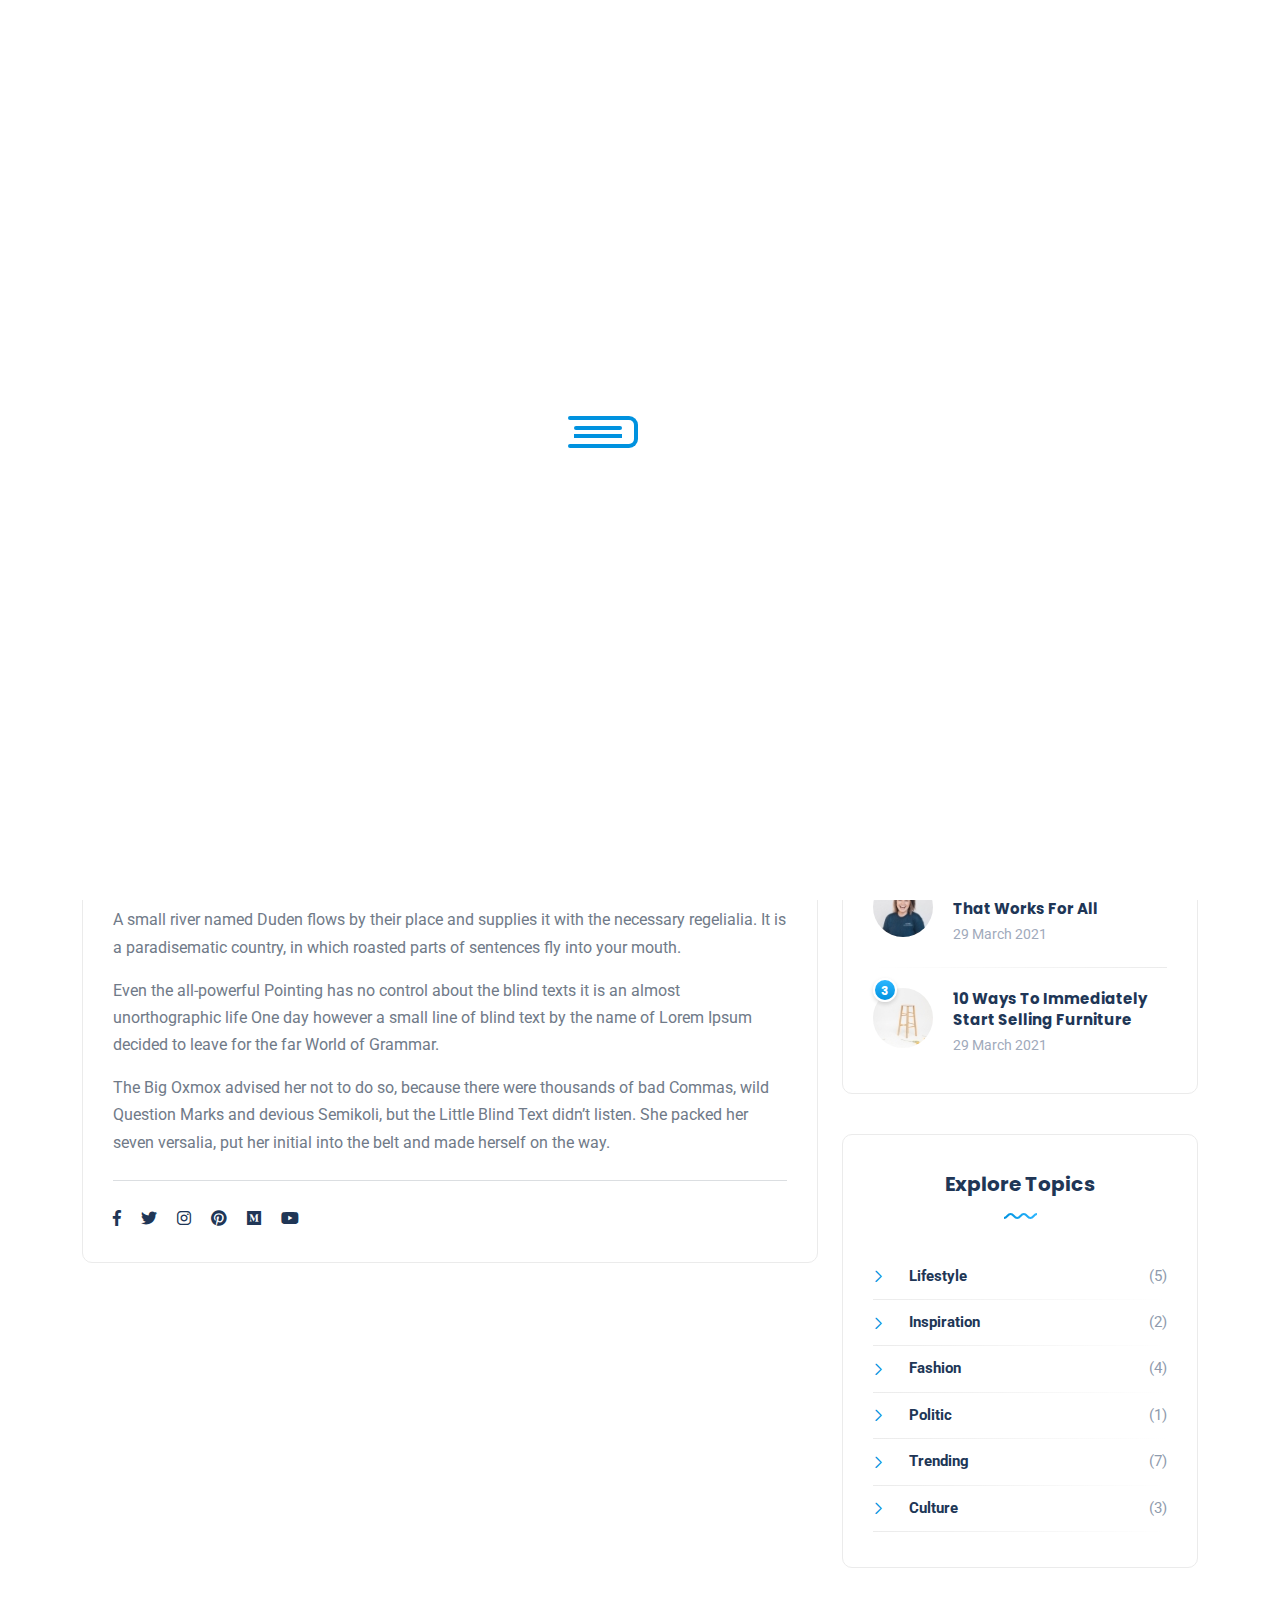
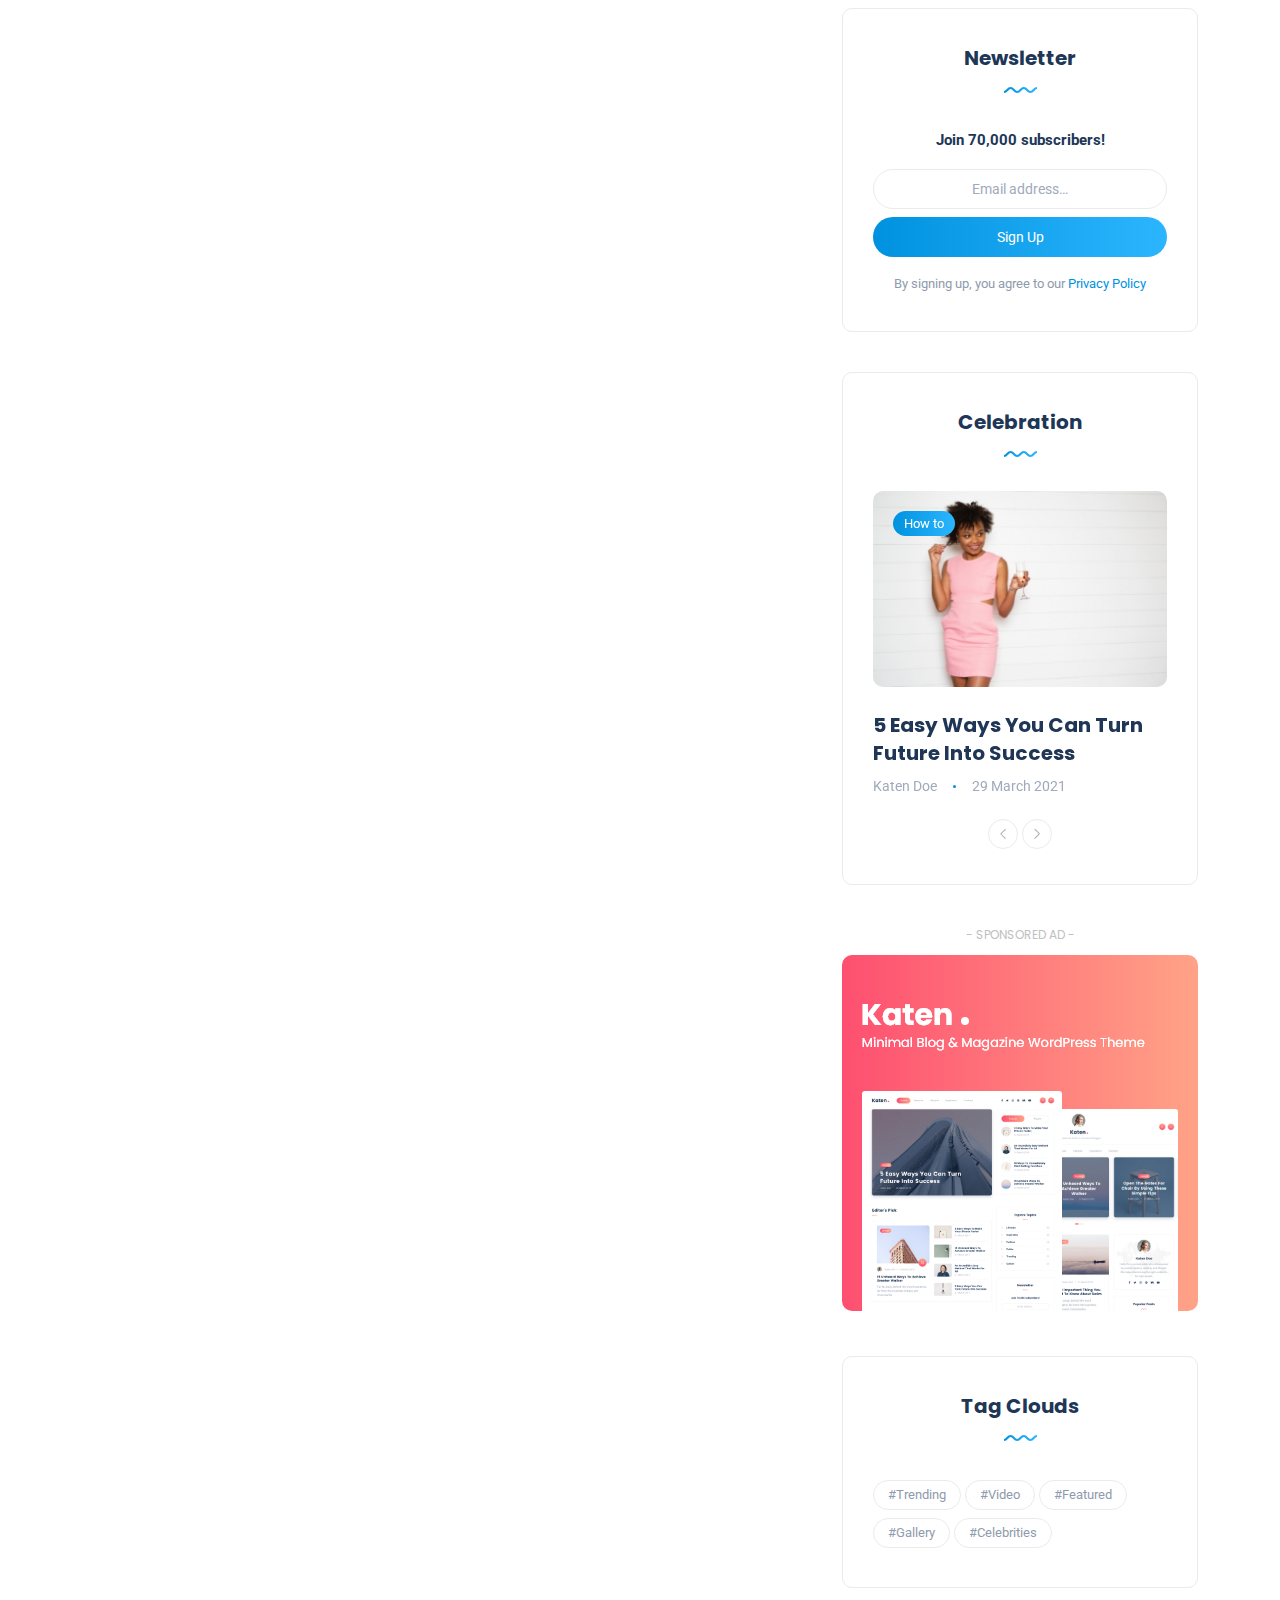
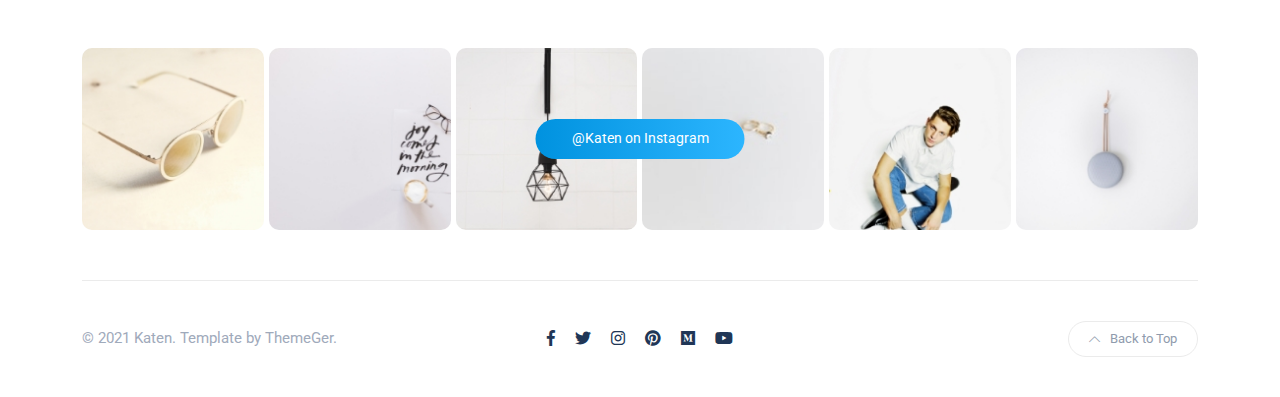
==== docs/about.html @ 2ec3def9 "update docs for github pages" ====
<!DOCTYPE html>
<html lang="en-US">

<head>
	<meta http-equiv="Content-Type" content="text/html; charset=UTF-8">
	<title>Katen - Minimal Blog & Magazine HTML Theme</title>
	<meta name="description" content="Katen - Minimal Blog & Magazine HTML Theme">
	<meta name="viewport" content="width=device-width, initial-scale=1, maximum-scale=1">
	<link rel="shortcut icon" type="image/x-icon" href="images/favicon.png">

	<!-- STYLES -->
	<link rel="stylesheet" href="css/bootstrap.min.css" type="text/css" media="all">
	<link rel="stylesheet" href="css/all.min.css" type="text/css" media="all">
	<link rel="stylesheet" href="css/slick.css" type="text/css" media="all">
	<link rel="stylesheet" href="css/simple-line-icons.css" type="text/css" media="all">
	<link rel="stylesheet" href="css/style.css" type="text/css" media="all">

	<!--[if lt IE 9]>
      <script src="https://oss.maxcdn.com/html5shiv/3.7.2/html5shiv.min.js"></script>
      <script src="https://oss.maxcdn.com/respond/1.4.2/respond.min.js"></script>
    <![endif]-->

</head>

<body>

	<!-- preloader -->
	<div id="preloader">
		<div class="book">
			<div class="inner">
				<div class="left"></div>
				<div class="middle"></div>
				<div class="right"></div>
			</div>
			<ul>
				<li></li>
				<li></li>
				<li></li>
				<li></li>
				<li></li>
				<li></li>
				<li></li>
				<li></li>
				<li></li>
				<li></li>
				<li></li>
				<li></li>
				<li></li>
				<li></li>
				<li></li>
				<li></li>
				<li></li>
				<li></li>
			</ul>
		</div>
	</div>

	<!-- site wrapper -->
	<div class="site-wrapper">

		<div class="main-overlay"></div>

		<!-- header -->
		<header class="header-default">
			<nav class="navbar navbar-expand-lg">
				<div class="container-xl">
					<!-- site logo -->
					<a class="navbar-brand" href="index.html"><img src="images/logo.svg" alt="logo" /></a>

					<div class="collapse navbar-collapse">
						<!-- menus -->
						<ul class="navbar-nav mr-auto">
							<li class="nav-item dropdown active">
								<a class="nav-link dropdown-toggle" href="index.html">Home</a>
								<ul class="dropdown-menu">
									<li><a class="dropdown-item" href="index.html">Magazine</a></li>
									<li><a class="dropdown-item" href="personal.html">Personal</a></li>
									<li><a class="dropdown-item" href="personal-alt.html">Personal Alt</a></li>
									<li><a class="dropdown-item" href="minimal.html">Minimal</a></li>
									<li><a class="dropdown-item" href="classic.html">Classic</a></li>
								</ul>
							</li>
							<li class="nav-item">
								<a class="nav-link" href="category.html">Lifestyle</a>
							</li>
							<li class="nav-item">
								<a class="nav-link" href="category.html">Inspiration</a>
							</li>
							<li class="nav-item dropdown">
								<a class="nav-link dropdown-toggle" href="#">Pages</a>
								<ul class="dropdown-menu">
									<li><a class="dropdown-item" href="category.html">Category</a></li>
									<li><a class="dropdown-item" href="blog-single.html">Blog Single</a></li>
									<li><a class="dropdown-item" href="blog-single-alt.html">Blog Single Alt</a></li>
									<li><a class="dropdown-item" href="about.html">About</a></li>
									<li><a class="dropdown-item" href="contact.html">Contact</a></li>
								</ul>
							</li>
							<li class="nav-item">
								<a class="nav-link" href="contact.html">Contact</a>
							</li>
						</ul>
					</div>

					<!-- header right section -->
					<div class="header-right">
						<!-- social icons -->
						<ul class="social-icons list-unstyled list-inline mb-0">
							<li class="list-inline-item"><a href="#"><i class="fab fa-facebook-f"></i></a></li>
							<li class="list-inline-item"><a href="#"><i class="fab fa-twitter"></i></a></li>
							<li class="list-inline-item"><a href="#"><i class="fab fa-instagram"></i></a></li>
							<li class="list-inline-item"><a href="#"><i class="fab fa-pinterest"></i></a></li>
							<li class="list-inline-item"><a href="#"><i class="fab fa-medium"></i></a></li>
							<li class="list-inline-item"><a href="#"><i class="fab fa-youtube"></i></a></li>
						</ul>
						<!-- header buttons -->
						<div class="header-buttons">
							<button class="search icon-button">
								<i class="icon-magnifier"></i>
							</button>
							<button class="burger-menu icon-button">
								<span class="burger-icon"></span>
							</button>
						</div>
					</div>
				</div>
			</nav>
		</header>

		<!-- page header -->
		<section class="page-header">
			<div class="container-xl">
				<div class="text-center">
					<h1 class="mt-0 mb-2">About</h1>
					<nav aria-label="breadcrumb">
						<ol class="breadcrumb justify-content-center mb-0">
							<li class="breadcrumb-item"><a href="#">Home</a></li>
							<li class="breadcrumb-item active" aria-current="page">About</li>
						</ol>
					</nav>
				</div>
			</div>
		</section>

		<!-- section main content -->
		<section class="main-content">
			<div class="container-xl">

				<div class="row gy-4">

					<div class="col-lg-8">

						<div class="page-content bordered rounded padding-30">

							<img src="images/other/about.jpg" alt="Katen Doe" class="rounded mb-4" />

							<p>Hello, I’m a content writer who is fascinated by content fashion, celebrity and lifestyle. She helps
								clients bring the right content to the right people.</p>

							<p>A small river named Duden flows by their place and supplies it with the necessary regelialia. It is a
								paradisematic country, in which roasted parts of sentences fly into your mouth.</p>

							<p>Even the all-powerful Pointing has no control about the blind texts it is an almost unorthographic life
								One day however a small line of blind text by the name of Lorem Ipsum decided to leave for the far World
								of Grammar.</p>

							<p>The Big Oxmox advised her not to do so, because there were thousands of bad Commas, wild Question Marks
								and devious Semikoli, but the Little Blind Text didn’t listen. She packed her seven versalia, put her
								initial into the belt and made herself on the way.</p>

							<hr class="my-4" />
							<ul class="social-icons list-unstyled list-inline mb-0">
								<li class="list-inline-item"><a href="#"><i class="fab fa-facebook-f"></i></a></li>
								<li class="list-inline-item"><a href="#"><i class="fab fa-twitter"></i></a></li>
								<li class="list-inline-item"><a href="#"><i class="fab fa-instagram"></i></a></li>
								<li class="list-inline-item"><a href="#"><i class="fab fa-pinterest"></i></a></li>
								<li class="list-inline-item"><a href="#"><i class="fab fa-medium"></i></a></li>
								<li class="list-inline-item"><a href="#"><i class="fab fa-youtube"></i></a></li>
							</ul>

						</div>

					</div>
					<div class="col-lg-4">

						<!-- sidebar -->
						<div class="sidebar">
							<!-- widget about -->
							<div class="widget rounded">
								<div class="widget-about data-bg-image text-center" data-bg-image="images/map-bg.png">
									<img src="images/logo.svg" alt="logo" class="mb-4" />
									<p class="mb-4">Hello, We’re content writer who is fascinated by content fashion, celebrity and
										lifestyle. We helps clients bring the right content to the right people.</p>
									<ul class="social-icons list-unstyled list-inline mb-0">
										<li class="list-inline-item"><a href="#"><i class="fab fa-facebook-f"></i></a></li>
										<li class="list-inline-item"><a href="#"><i class="fab fa-twitter"></i></a></li>
										<li class="list-inline-item"><a href="#"><i class="fab fa-instagram"></i></a></li>
										<li class="list-inline-item"><a href="#"><i class="fab fa-pinterest"></i></a></li>
										<li class="list-inline-item"><a href="#"><i class="fab fa-medium"></i></a></li>
										<li class="list-inline-item"><a href="#"><i class="fab fa-youtube"></i></a></li>
									</ul>
								</div>
							</div>

							<!-- widget popular posts -->
							<div class="widget rounded">
								<div class="widget-header text-center">
									<h3 class="widget-title">Popular Posts</h3>
									<img src="images/wave.svg" class="wave" alt="wave" />
								</div>
								<div class="widget-content">
									<!-- post -->
									<div class="post post-list-sm circle">
										<div class="thumb circle">
											<span class="number">1</span>
											<a href="blog-single.html">
												<div class="inner">
													<img src="images/posts/tabs-1.jpg" alt="post-title" />
												</div>
											</a>
										</div>
										<div class="details clearfix">
											<h6 class="post-title my-0"><a href="blog-single.html">3 Easy Ways To Make Your iPhone Faster</a>
											</h6>
											<ul class="meta list-inline mt-1 mb-0">
												<li class="list-inline-item">29 March 2021</li>
											</ul>
										</div>
									</div>
									<!-- post -->
									<div class="post post-list-sm circle">
										<div class="thumb circle">
											<span class="number">2</span>
											<a href="blog-single.html">
												<div class="inner">
													<img src="images/posts/tabs-2.jpg" alt="post-title" />
												</div>
											</a>
										</div>
										<div class="details clearfix">
											<h6 class="post-title my-0"><a href="blog-single.html">An Incredibly Easy Method That Works For
													All</a></h6>
											<ul class="meta list-inline mt-1 mb-0">
												<li class="list-inline-item">29 March 2021</li>
											</ul>
										</div>
									</div>
									<!-- post -->
									<div class="post post-list-sm circle">
										<div class="thumb circle">
											<span class="number">3</span>
											<a href="blog-single.html">
												<div class="inner">
													<img src="images/posts/tabs-3.jpg" alt="post-title" />
												</div>
											</a>
										</div>
										<div class="details clearfix">
											<h6 class="post-title my-0"><a href="blog-single.html">10 Ways To Immediately Start Selling
													Furniture</a></h6>
											<ul class="meta list-inline mt-1 mb-0">
												<li class="list-inline-item">29 March 2021</li>
											</ul>
										</div>
									</div>
								</div>
							</div>

							<!-- widget categories -->
							<div class="widget rounded">
								<div class="widget-header text-center">
									<h3 class="widget-title">Explore Topics</h3>
									<img src="images/wave.svg" class="wave" alt="wave" />
								</div>
								<div class="widget-content">
									<ul class="list">
										<li><a href="#">Lifestyle</a><span>(5)</span></li>
										<li><a href="#">Inspiration</a><span>(2)</span></li>
										<li><a href="#">Fashion</a><span>(4)</span></li>
										<li><a href="#">Politic</a><span>(1)</span></li>
										<li><a href="#">Trending</a><span>(7)</span></li>
										<li><a href="#">Culture</a><span>(3)</span></li>
									</ul>
								</div>

							</div>

							<!-- widget newsletter -->
							<div class="widget rounded">
								<div class="widget-header text-center">
									<h3 class="widget-title">Newsletter</h3>
									<img src="images/wave.svg" class="wave" alt="wave" />
								</div>
								<div class="widget-content">
									<span class="newsletter-headline text-center mb-3">Join 70,000 subscribers!</span>
									<form>
										<div class="mb-2">
											<input class="form-control w-100 text-center" placeholder="Email address…" type="email">
										</div>
										<button class="btn btn-default btn-full" type="submit">Sign Up</button>
									</form>
									<span class="newsletter-privacy text-center mt-3">By signing up, you agree to our <a href="#">Privacy
											Policy</a></span>
								</div>
							</div>

							<!-- widget post carousel -->
							<div class="widget rounded">
								<div class="widget-header text-center">
									<h3 class="widget-title">Celebration</h3>
									<img src="images/wave.svg" class="wave" alt="wave" />
								</div>
								<div class="widget-content">
									<div class="post-carousel-widget">
										<!-- post -->
										<div class="post post-carousel">
											<div class="thumb rounded">
												<a href="category.html" class="category-badge position-absolute">How to</a>
												<a href="blog-single.html">
													<div class="inner">
														<img src="images/widgets/widget-carousel-1.jpg" alt="post-title" />
													</div>
												</a>
											</div>
											<h5 class="post-title mb-0 mt-4"><a href="blog-single.html">5 Easy Ways You Can Turn Future Into
													Success</a></h5>
											<ul class="meta list-inline mt-2 mb-0">
												<li class="list-inline-item"><a href="#">Katen Doe</a></li>
												<li class="list-inline-item">29 March 2021</li>
											</ul>
										</div>
										<!-- post -->
										<div class="post post-carousel">
											<div class="thumb rounded">
												<a href="category.html" class="category-badge position-absolute">Trending</a>
												<a href="blog-single.html">
													<div class="inner">
														<img src="images/widgets/widget-carousel-2.jpg" alt="post-title" />
													</div>
												</a>
											</div>
											<h5 class="post-title mb-0 mt-4"><a href="blog-single.html">Master The Art Of Nature With These 7
													Tips</a></h5>
											<ul class="meta list-inline mt-2 mb-0">
												<li class="list-inline-item"><a href="#">Katen Doe</a></li>
												<li class="list-inline-item">29 March 2021</li>
											</ul>
										</div>
										<!-- post -->
										<div class="post post-carousel">
											<div class="thumb rounded">
												<a href="category.html" class="category-badge position-absolute">How to</a>
												<a href="blog-single.html">
													<div class="inner">
														<img src="images/widgets/widget-carousel-1.jpg" alt="post-title" />
													</div>
												</a>
											</div>
											<h5 class="post-title mb-0 mt-4"><a href="blog-single.html">5 Easy Ways You Can Turn Future Into
													Success</a></h5>
											<ul class="meta list-inline mt-2 mb-0">
												<li class="list-inline-item"><a href="#">Katen Doe</a></li>
												<li class="list-inline-item">29 March 2021</li>
											</ul>
										</div>
									</div>
									<!-- carousel arrows -->
									<div class="slick-arrows-bot">
										<button type="button" data-role="none" class="carousel-botNav-prev slick-custom-buttons"
											aria-label="Previous"><i class="icon-arrow-left"></i></button>
										<button type="button" data-role="none" class="carousel-botNav-next slick-custom-buttons"
											aria-label="Next"><i class="icon-arrow-right"></i></button>
									</div>
								</div>
							</div>

							<!-- widget advertisement -->
							<div class="widget no-container rounded text-md-center">
								<span class="ads-title">- Sponsored Ad -</span>
								<a href="#" class="widget-ads">
									<img src="images/ads/ad-360.png" alt="Advertisement" />
								</a>
							</div>

							<!-- widget tags -->
							<div class="widget rounded">
								<div class="widget-header text-center">
									<h3 class="widget-title">Tag Clouds</h3>
									<img src="images/wave.svg" class="wave" alt="wave" />
								</div>
								<div class="widget-content">
									<a href="#" class="tag">#Trending</a>
									<a href="#" class="tag">#Video</a>
									<a href="#" class="tag">#Featured</a>
									<a href="#" class="tag">#Gallery</a>
									<a href="#" class="tag">#Celebrities</a>
								</div>
							</div>

						</div>

					</div>

				</div>

			</div>
		</section>

		<!-- instagram feed -->
		<div class="instagram">
			<div class="container-xl">
				<!-- button -->
				<a href="#" class="btn btn-default btn-instagram">@Katen on Instagram</a>
				<!-- images -->
				<div class="instagram-feed d-flex flex-wrap">
					<div class="insta-item col-sm-2 col-6 col-md-2">
						<a href="#">
							<img src="images/insta/insta-1.jpg" alt="insta-title" />
						</a>
					</div>
					<div class="insta-item col-sm-2 col-6 col-md-2">
						<a href="#">
							<img src="images/insta/insta-2.jpg" alt="insta-title" />
						</a>
					</div>
					<div class="insta-item col-sm-2 col-6 col-md-2">
						<a href="#">
							<img src="images/insta/insta-3.jpg" alt="insta-title" />
						</a>
					</div>
					<div class="insta-item col-sm-2 col-6 col-md-2">
						<a href="#">
							<img src="images/insta/insta-4.jpg" alt="insta-title" />
						</a>
					</div>
					<div class="insta-item col-sm-2 col-6 col-md-2">
						<a href="#">
							<img src="images/insta/insta-5.jpg" alt="insta-title" />
						</a>
					</div>
					<div class="insta-item col-sm-2 col-6 col-md-2">
						<a href="#">
							<img src="images/insta/insta-6.jpg" alt="insta-title" />
						</a>
					</div>
				</div>
			</div>
		</div>

		<!-- footer -->
		<footer>
			<div class="container-xl">
				<div class="footer-inner">
					<div class="row d-flex align-items-center gy-4">
						<!-- copyright text -->
						<div class="col-md-4">
							<span class="copyright">© 2021 Katen. Template by ThemeGer.</span>
						</div>

						<!-- social icons -->
						<div class="col-md-4 text-center">
							<ul class="social-icons list-unstyled list-inline mb-0">
								<li class="list-inline-item"><a href="#"><i class="fab fa-facebook-f"></i></a></li>
								<li class="list-inline-item"><a href="#"><i class="fab fa-twitter"></i></a></li>
								<li class="list-inline-item"><a href="#"><i class="fab fa-instagram"></i></a></li>
								<li class="list-inline-item"><a href="#"><i class="fab fa-pinterest"></i></a></li>
								<li class="list-inline-item"><a href="#"><i class="fab fa-medium"></i></a></li>
								<li class="list-inline-item"><a href="#"><i class="fab fa-youtube"></i></a></li>
							</ul>
						</div>

						<!-- go to top button -->
						<div class="col-md-4">
							<a href="#" id="return-to-top" class="float-md-end"><i class="icon-arrow-up"></i>Back to Top</a>
						</div>
					</div>
				</div>
			</div>
		</footer>

	</div><!-- end site wrapper -->

	<!-- search popup area -->
	<div class="search-popup">
		<!-- close button -->
		<button type="button" class="btn-close" aria-label="Close"></button>
		<!-- content -->
		<div class="search-content">
			<div class="text-center">
				<h3 class="mb-4 mt-0">Press ESC to close</h3>
			</div>
			<!-- form -->
			<form class="d-flex search-form">
				<input class="form-control me-2" type="search" placeholder="Search and press enter ..." aria-label="Search">
				<button class="btn btn-default btn-lg" type="submit"><i class="icon-magnifier"></i></button>
			</form>
		</div>
	</div>

	<!-- canvas menu -->
	<div class="canvas-menu d-flex align-items-end flex-column">
		<!-- close button -->
		<button type="button" class="btn-close" aria-label="Close"></button>

		<!-- logo -->
		<div class="logo">
			<img src="images/logo.svg" alt="Katen" />
		</div>

		<!-- menu -->
		<nav>
			<ul class="vertical-menu">
				<li class="active">
					<a href="index.html">Home</a>
					<ul class="submenu">
						<li><a href="index.html">Magazine</a></li>
						<li><a href="personal.html">Personal</a></li>
						<li><a href="personal-alt.html">Personal Alt</a></li>
						<li><a href="minimal.html">Minimal</a></li>
						<li><a href="classic.html">Classic</a></li>
					</ul>
				</li>
				<li><a href="category.html">Lifestyle</a></li>
				<li><a href="category.html">Inspiration</a></li>
				<li>
					<a href="#">Pages</a>
					<ul class="submenu">
						<li><a href="category.html">Category</a></li>
						<li><a href="blog-single.html">Blog Single</a></li>
						<li><a href="blog-single-alt.html">Blog Single Alt</a></li>
						<li><a href="about.html">About</a></li>
						<li><a href="contact.html">Contact</a></li>
					</ul>
				</li>
				<li><a href="contact.html">Contact</a></li>
			</ul>
		</nav>

		<!-- social icons -->
		<ul class="social-icons list-unstyled list-inline mb-0 mt-auto w-100">
			<li class="list-inline-item"><a href="#"><i class="fab fa-facebook-f"></i></a></li>
			<li class="list-inline-item"><a href="#"><i class="fab fa-twitter"></i></a></li>
			<li class="list-inline-item"><a href="#"><i class="fab fa-instagram"></i></a></li>
			<li class="list-inline-item"><a href="#"><i class="fab fa-pinterest"></i></a></li>
			<li class="list-inline-item"><a href="#"><i class="fab fa-medium"></i></a></li>
			<li class="list-inline-item"><a href="#"><i class="fab fa-youtube"></i></a></li>
		</ul>
	</div>

	<!-- JAVA SCRIPTS -->
	<script src="js/jquery.min.js"></script>
	<script src="js/popper.min.js"></script>
	<script src="js/bootstrap.min.js"></script>
	<script src="js/slick.min.js"></script>
	<script src="js/jquery.sticky-sidebar.min.js"></script>
	<script src="js/custom.js"></script>

</body>

</html>
---- docs/css/simple-line-icons.css ----
@font-face {
  font-family: 'simple-line-icons';
  src: url('../fonts/Simple-Line-Iconsb26c.eot?v=2.4.0');
  src: url('../fonts/Simple-Line-Iconsb26c.eot?v=2.4.0#iefix') format('embedded-opentype'), url('../fonts/Simple-Line-Iconsb26c.woff2?v=2.4.0') format('woff2'), url('../fonts/Simple-Line-Iconsb26c.ttf?v=2.4.0') format('truetype'), url('../fonts/Simple-Line-Iconsb26c.woff?v=2.4.0') format('woff'), url('../fonts/Simple-Line-Iconsb26c.svg?v=2.4.0#simple-line-icons') format('svg');
  font-weight: normal;
  font-style: normal;
}
/*
 Use the following CSS code if you want to have a class per icon.
 Instead of a list of all class selectors, you can use the generic [class*="icon-"] selector, but it's slower:
*/
.icon-user,
.icon-people,
.icon-user-female,
.icon-user-follow,
.icon-user-following,
.icon-user-unfollow,
.icon-login,
.icon-logout,
.icon-emotsmile,
.icon-phone,
.icon-call-end,
.icon-call-in,
.icon-call-out,
.icon-map,
.icon-location-pin,
.icon-direction,
.icon-directions,
.icon-compass,
.icon-layers,
.icon-menu,
.icon-list,
.icon-options-vertical,
.icon-options,
.icon-arrow-down,
.icon-arrow-left,
.icon-arrow-right,
.icon-arrow-up,
.icon-arrow-up-circle,
.icon-arrow-left-circle,
.icon-arrow-right-circle,
.icon-arrow-down-circle,
.icon-check,
.icon-clock,
.icon-plus,
.icon-minus,
.icon-close,
.icon-event,
.icon-exclamation,
.icon-organization,
.icon-trophy,
.icon-screen-smartphone,
.icon-screen-desktop,
.icon-plane,
.icon-notebook,
.icon-mustache,
.icon-mouse,
.icon-magnet,
.icon-energy,
.icon-disc,
.icon-cursor,
.icon-cursor-move,
.icon-crop,
.icon-chemistry,
.icon-speedometer,
.icon-shield,
.icon-screen-tablet,
.icon-magic-wand,
.icon-hourglass,
.icon-graduation,
.icon-ghost,
.icon-game-controller,
.icon-fire,
.icon-eyeglass,
.icon-envelope-open,
.icon-envelope-letter,
.icon-bell,
.icon-badge,
.icon-anchor,
.icon-wallet,
.icon-vector,
.icon-speech,
.icon-puzzle,
.icon-printer,
.icon-present,
.icon-playlist,
.icon-pin,
.icon-picture,
.icon-handbag,
.icon-globe-alt,
.icon-globe,
.icon-folder-alt,
.icon-folder,
.icon-film,
.icon-feed,
.icon-drop,
.icon-drawer,
.icon-docs,
.icon-doc,
.icon-diamond,
.icon-cup,
.icon-calculator,
.icon-bubbles,
.icon-briefcase,
.icon-book-open,
.icon-basket-loaded,
.icon-basket,
.icon-bag,
.icon-action-undo,
.icon-action-redo,
.icon-wrench,
.icon-umbrella,
.icon-trash,
.icon-tag,
.icon-support,
.icon-frame,
.icon-size-fullscreen,
.icon-size-actual,
.icon-shuffle,
.icon-share-alt,
.icon-share,
.icon-rocket,
.icon-question,
.icon-pie-chart,
.icon-pencil,
.icon-note,
.icon-loop,
.icon-home,
.icon-grid,
.icon-graph,
.icon-microphone,
.icon-music-tone-alt,
.icon-music-tone,
.icon-earphones-alt,
.icon-earphones,
.icon-equalizer,
.icon-like,
.icon-dislike,
.icon-control-start,
.icon-control-rewind,
.icon-control-play,
.icon-control-pause,
.icon-control-forward,
.icon-control-end,
.icon-volume-1,
.icon-volume-2,
.icon-volume-off,
.icon-calendar,
.icon-bulb,
.icon-chart,
.icon-ban,
.icon-bubble,
.icon-camrecorder,
.icon-camera,
.icon-cloud-download,
.icon-cloud-upload,
.icon-envelope,
.icon-eye,
.icon-flag,
.icon-heart,
.icon-info,
.icon-key,
.icon-link,
.icon-lock,
.icon-lock-open,
.icon-magnifier,
.icon-magnifier-add,
.icon-magnifier-remove,
.icon-paper-clip,
.icon-paper-plane,
.icon-power,
.icon-refresh,
.icon-reload,
.icon-settings,
.icon-star,
.icon-symbol-female,
.icon-symbol-male,
.icon-target,
.icon-credit-card,
.icon-paypal,
.icon-social-tumblr,
.icon-social-twitter,
.icon-social-facebook,
.icon-social-instagram,
.icon-social-linkedin,
.icon-social-pinterest,
.icon-social-github,
.icon-social-google,
.icon-social-reddit,
.icon-social-skype,
.icon-social-dribbble,
.icon-social-behance,
.icon-social-foursqare,
.icon-social-soundcloud,
.icon-social-spotify,
.icon-social-stumbleupon,
.icon-social-youtube,
.icon-social-dropbox,
.icon-social-vkontakte,
.icon-social-steam {
  font-family: 'simple-line-icons';
  speak: none;
  font-style: normal;
  font-weight: normal;
  font-variant: normal;
  text-transform: none;
  line-height: 1;
  /* Better Font Rendering =========== */
  -webkit-font-smoothing: antialiased;
  -moz-osx-font-smoothing: grayscale;
}
.icon-user:before {
  content: "\e005";
}
.icon-people:before {
  content: "\e001";
}
.icon-user-female:before {
  content: "\e000";
}
.icon-user-follow:before {
  content: "\e002";
}
.icon-user-following:before {
  content: "\e003";
}
.icon-user-unfollow:before {
  content: "\e004";
}
.icon-login:before {
  content: "\e066";
}
.icon-logout:before {
  content: "\e065";
}
.icon-emotsmile:before {
  content: "\e021";
}
.icon-phone:before {
  content: "\e600";
}
.icon-call-end:before {
  content: "\e048";
}
.icon-call-in:before {
  content: "\e047";
}
.icon-call-out:before {
  content: "\e046";
}
.icon-map:before {
  content: "\e033";
}
.icon-location-pin:before {
  content: "\e096";
}
.icon-direction:before {
  content: "\e042";
}
.icon-directions:before {
  content: "\e041";
}
.icon-compass:before {
  content: "\e045";
}
.icon-layers:before {
  content: "\e034";
}
.icon-menu:before {
  content: "\e601";
}
.icon-list:before {
  content: "\e067";
}
.icon-options-vertical:before {
  content: "\e602";
}
.icon-options:before {
  content: "\e603";
}
.icon-arrow-down:before {
  content: "\e604";
}
.icon-arrow-left:before {
  content: "\e605";
}
.icon-arrow-right:before {
  content: "\e606";
}
.icon-arrow-up:before {
  content: "\e607";
}
.icon-arrow-up-circle:before {
  content: "\e078";
}
.icon-arrow-left-circle:before {
  content: "\e07a";
}
.icon-arrow-right-circle:before {
  content: "\e079";
}
.icon-arrow-down-circle:before {
  content: "\e07b";
}
.icon-check:before {
  content: "\e080";
}
.icon-clock:before {
  content: "\e081";
}
.icon-plus:before {
  content: "\e095";
}
.icon-minus:before {
  content: "\e615";
}
.icon-close:before {
  content: "\e082";
}
.icon-event:before {
  content: "\e619";
}
.icon-exclamation:before {
  content: "\e617";
}
.icon-organization:before {
  content: "\e616";
}
.icon-trophy:before {
  content: "\e006";
}
.icon-screen-smartphone:before {
  content: "\e010";
}
.icon-screen-desktop:before {
  content: "\e011";
}
.icon-plane:before {
  content: "\e012";
}
.icon-notebook:before {
  content: "\e013";
}
.icon-mustache:before {
  content: "\e014";
}
.icon-mouse:before {
  content: "\e015";
}
.icon-magnet:before {
  content: "\e016";
}
.icon-energy:before {
  content: "\e020";
}
.icon-disc:before {
  content: "\e022";
}
.icon-cursor:before {
  content: "\e06e";
}
.icon-cursor-move:before {
  content: "\e023";
}
.icon-crop:before {
  content: "\e024";
}
.icon-chemistry:before {
  content: "\e026";
}
.icon-speedometer:before {
  content: "\e007";
}
.icon-shield:before {
  content: "\e00e";
}
.icon-screen-tablet:before {
  content: "\e00f";
}
.icon-magic-wand:before {
  content: "\e017";
}
.icon-hourglass:before {
  content: "\e018";
}
.icon-graduation:before {
  content: "\e019";
}
.icon-ghost:before {
  content: "\e01a";
}
.icon-game-controller:before {
  content: "\e01b";
}
.icon-fire:before {
  content: "\e01c";
}
.icon-eyeglass:before {
  content: "\e01d";
}
.icon-envelope-open:before {
  content: "\e01e";
}
.icon-envelope-letter:before {
  content: "\e01f";
}
.icon-bell:before {
  content: "\e027";
}
.icon-badge:before {
  content: "\e028";
}
.icon-anchor:before {
  content: "\e029";
}
.icon-wallet:before {
  content: "\e02a";
}
.icon-vector:before {
  content: "\e02b";
}
.icon-speech:before {
  content: "\e02c";
}
.icon-puzzle:before {
  content: "\e02d";
}
.icon-printer:before {
  content: "\e02e";
}
.icon-present:before {
  content: "\e02f";
}
.icon-playlist:before {
  content: "\e030";
}
.icon-pin:before {
  content: "\e031";
}
.icon-picture:before {
  content: "\e032";
}
.icon-handbag:before {
  content: "\e035";
}
.icon-globe-alt:before {
  content: "\e036";
}
.icon-globe:before {
  content: "\e037";
}
.icon-folder-alt:before {
  content: "\e039";
}
.icon-folder:before {
  content: "\e089";
}
.icon-film:before {
  content: "\e03a";
}
.icon-feed:before {
  content: "\e03b";
}
.icon-drop:before {
  content: "\e03e";
}
.icon-drawer:before {
  content: "\e03f";
}
.icon-docs:before {
  content: "\e040";
}
.icon-doc:before {
  content: "\e085";
}
.icon-diamond:before {
  content: "\e043";
}
.icon-cup:before {
  content: "\e044";
}
.icon-calculator:before {
  content: "\e049";
}
.icon-bubbles:before {
  content: "\e04a";
}
.icon-briefcase:before {
  content: "\e04b";
}
.icon-book-open:before {
  content: "\e04c";
}
.icon-basket-loaded:before {
  content: "\e04d";
}
.icon-basket:before {
  content: "\e04e";
}
.icon-bag:before {
  content: "\e04f";
}
.icon-action-undo:before {
  content: "\e050";
}
.icon-action-redo:before {
  content: "\e051";
}
.icon-wrench:before {
  content: "\e052";
}
.icon-umbrella:before {
  content: "\e053";
}
.icon-trash:before {
  content: "\e054";
}
.icon-tag:before {
  content: "\e055";
}
.icon-support:before {
  content: "\e056";
}
.icon-frame:before {
  content: "\e038";
}
.icon-size-fullscreen:before {
  content: "\e057";
}
.icon-size-actual:before {
  content: "\e058";
}
.icon-shuffle:before {
  content: "\e059";
}
.icon-share-alt:before {
  content: "\e05a";
}
.icon-share:before {
  content: "\e05b";
}
.icon-rocket:before {
  content: "\e05c";
}
.icon-question:before {
  content: "\e05d";
}
.icon-pie-chart:before {
  content: "\e05e";
}
.icon-pencil:before {
  content: "\e05f";
}
.icon-note:before {
  content: "\e060";
}
.icon-loop:before {
  content: "\e064";
}
.icon-home:before {
  content: "\e069";
}
.icon-grid:before {
  content: "\e06a";
}
.icon-graph:before {
  content: "\e06b";
}
.icon-microphone:before {
  content: "\e063";
}
.icon-music-tone-alt:before {
  content: "\e061";
}
.icon-music-tone:before {
  content: "\e062";
}
.icon-earphones-alt:before {
  content: "\e03c";
}
.icon-earphones:before {
  content: "\e03d";
}
.icon-equalizer:before {
  content: "\e06c";
}
.icon-like:before {
  content: "\e068";
}
.icon-dislike:before {
  content: "\e06d";
}
.icon-control-start:before {
  content: "\e06f";
}
.icon-control-rewind:before {
  content: "\e070";
}
.icon-control-play:before {
  content: "\e071";
}
.icon-control-pause:before {
  content: "\e072";
}
.icon-control-forward:before {
  content: "\e073";
}
.icon-control-end:before {
  content: "\e074";
}
.icon-volume-1:before {
  content: "\e09f";
}
.icon-volume-2:before {
  content: "\e0a0";
}
.icon-volume-off:before {
  content: "\e0a1";
}
.icon-calendar:before {
  content: "\e075";
}
.icon-bulb:before {
  content: "\e076";
}
.icon-chart:before {
  content: "\e077";
}
.icon-ban:before {
  content: "\e07c";
}
.icon-bubble:before {
  content: "\e07d";
}
.icon-camrecorder:before {
  content: "\e07e";
}
.icon-camera:before {
  content: "\e07f";
}
.icon-cloud-download:before {
  content: "\e083";
}
.icon-cloud-upload:before {
  content: "\e084";
}
.icon-envelope:before {
  content: "\e086";
}
.icon-eye:before {
  content: "\e087";
}
.icon-flag:before {
  content: "\e088";
}
.icon-heart:before {
  content: "\e08a";
}
.icon-info:before {
  content: "\e08b";
}
.icon-key:before {
  content: "\e08c";
}
.icon-link:before {
  content: "\e08d";
}
.icon-lock:before {
  content: "\e08e";
}
.icon-lock-open:before {
  content: "\e08f";
}
.icon-magnifier:before {
  content: "\e090";
}
.icon-magnifier-add:before {
  content: "\e091";
}
.icon-magnifier-remove:before {
  content: "\e092";
}
.icon-paper-clip:before {
  content: "\e093";
}
.icon-paper-plane:before {
  content: "\e094";
}
.icon-power:before {
  content: "\e097";
}
.icon-refresh:before {
  content: "\e098";
}
.icon-reload:before {
  content: "\e099";
}
.icon-settings:before {
  content: "\e09a";
}
.icon-star:before {
  content: "\e09b";
}
.icon-symbol-female:before {
  content: "\e09c";
}
.icon-symbol-male:before {
  content: "\e09d";
}
.icon-target:before {
  content: "\e09e";
}
.icon-credit-card:before {
  content: "\e025";
}
.icon-paypal:before {
  content: "\e608";
}
.icon-social-tumblr:before {
  content: "\e00a";
}
.icon-social-twitter:before {
  content: "\e009";
}
.icon-social-facebook:before {
  content: "\e00b";
}
.icon-social-instagram:before {
  content: "\e609";
}
.icon-social-linkedin:before {
  content: "\e60a";
}
.icon-social-pinterest:before {
  content: "\e60b";
}
.icon-social-github:before {
  content: "\e60c";
}
.icon-social-google:before {
  content: "\e60d";
}
.icon-social-reddit:before {
  content: "\e60e";
}
.icon-social-skype:before {
  content: "\e60f";
}
.icon-social-dribbble:before {
  content: "\e00d";
}
.icon-social-behance:before {
  content: "\e610";
}
.icon-social-foursqare:before {
  content: "\e611";
}
.icon-social-soundcloud:before {
  content: "\e612";
}
.icon-social-spotify:before {
  content: "\e613";
}
.icon-social-stumbleupon:before {
  content: "\e614";
}
.icon-social-youtube:before {
  content: "\e008";
}
.icon-social-dropbox:before {
  content: "\e00c";
}
.icon-social-vkontakte:before {
  content: "\e618";
}
.icon-social-steam:before {
  content: "\e620";
}
---- docs/css/style.css ----
@charset "UTF-8";
/*
Template Name: Katen
Version: 1.0
Author: ThemeGer
Author URI: http://themeforest.net/user/themeger
Description: Minimal Blog and Magazine HTML Template

[TABLE OF CONTENTS]

01. Base
02. Preloader
03. Typography
04. Header
05. Sections
06. Post
07. About author
08. Post comments
09. Page
10. Contact
11. Widgets
12. Instagram feed
13. Footer
14. Search Popup
15. Helpers
16. Buttons
17. Bootstrap Elements
18. Theme Elements
19. Slick Settings
20. Responsive Settings

*/
@import url("https://fonts.googleapis.com/css2?family=Poppins:ital,wght@0,400;0,500;0,600;0,700;1,400;1,500;1,600;1,700&amp;display=swap");
@import url("https://fonts.googleapis.com/css2?family=Roboto:ital,wght@0,300;0,400;0,500;0,700;1,300;1,400;1,500&amp;display=swap");
/*=================================================================*/
/*                      BASE
/*=================================================================*/
body {
  color: #8F9BAD;
  background-color: #fff;
  font-family: "Roboto", sans-serif;
  font-size: 15px;
  line-height: 1.7;
  overflow-x: hidden;
  -webkit-font-smoothing: antialiased;
  -moz-osx-font-smoothing: grayscale;
}

img {
  max-width: 100%;
  height: auto;
}

.text-center {
  text-align: center;
}

.text-left {
  text-align: left;
}

.text-right {
  text-align: right;
}

.relative {
  position: relative;
}

/*=================================================================*/
/*                      Preloader
/*=================================================================*/
#preloader {
  background: #FFF;
  height: 100%;
  position: fixed;
  width: 100%;
  top: 0;
  z-index: 1031;
}

.book {
  --color: #0092DF;
  --duration: 6.8s;
  width: 32px;
  height: 12px;
  position: absolute;
  left: 50%;
  top: 50%;
  -webkit-transform: translate(-50%, -50%);
  -moz-transform: translate(-50%, -50%);
  -ms-transform: translate(-50%, -50%);
  -o-transform: translate(-50%, -50%);
  transform: translate(-50%, -50%);
}
.book .inner {
  width: 32px;
  height: 12px;
  position: relative;
  transform-origin: 2px 2px;
  transform: rotateZ(-90deg);
  animation: book var(--duration) ease infinite;
}
.book .inner .left,
.book .inner .right {
  width: 60px;
  height: 4px;
  top: 0;
  border-radius: 2px;
  background: var(--color);
  position: absolute;
}
.book .inner .left:before,
.book .inner .right:before {
  content: "";
  width: 48px;
  height: 4px;
  border-radius: 2px;
  background: inherit;
  position: absolute;
  top: -10px;
  left: 6px;
}
.book .inner .left {
  right: 28px;
  transform-origin: 58px 2px;
  transform: rotateZ(90deg);
  animation: left var(--duration) ease infinite;
}
.book .inner .right {
  left: 28px;
  transform-origin: 2px 2px;
  transform: rotateZ(-90deg);
  animation: right var(--duration) ease infinite;
}
.book .inner .middle {
  width: 32px;
  height: 12px;
  border: 4px solid var(--color);
  border-top: 0;
  border-radius: 0 0 9px 9px;
  transform: translateY(2px);
}
.book ul {
  margin: 0;
  padding: 0;
  list-style: none;
  position: absolute;
  left: 50%;
  top: 0;
}
.book ul li {
  height: 4px;
  border-radius: 2px;
  transform-origin: 100% 2px;
  width: 48px;
  right: 0;
  top: -10px;
  position: absolute;
  background: var(--color);
  transform: rotateZ(0deg) translateX(-18px);
  animation-duration: var(--duration);
  animation-timing-function: ease;
  animation-iteration-count: infinite;
}
.book ul li:nth-child(0) {
  animation-name: page-0;
}
.book ul li:nth-child(1) {
  animation-name: page-1;
}
.book ul li:nth-child(2) {
  animation-name: page-2;
}
.book ul li:nth-child(3) {
  animation-name: page-3;
}
.book ul li:nth-child(4) {
  animation-name: page-4;
}
.book ul li:nth-child(5) {
  animation-name: page-5;
}
.book ul li:nth-child(6) {
  animation-name: page-6;
}
.book ul li:nth-child(7) {
  animation-name: page-7;
}
.book ul li:nth-child(8) {
  animation-name: page-8;
}
.book ul li:nth-child(9) {
  animation-name: page-9;
}
.book ul li:nth-child(10) {
  animation-name: page-10;
}
.book ul li:nth-child(11) {
  animation-name: page-11;
}
.book ul li:nth-child(12) {
  animation-name: page-12;
}
.book ul li:nth-child(13) {
  animation-name: page-13;
}
.book ul li:nth-child(14) {
  animation-name: page-14;
}
.book ul li:nth-child(15) {
  animation-name: page-15;
}
.book ul li:nth-child(16) {
  animation-name: page-16;
}
.book ul li:nth-child(17) {
  animation-name: page-17;
}
.book ul li:nth-child(18) {
  animation-name: page-18;
}

@keyframes page-0 {
  4% {
    transform: rotateZ(0deg) translateX(-18px);
  }
  13%, 54% {
    transform: rotateZ(180deg) translateX(-18px);
  }
  63% {
    transform: rotateZ(0deg) translateX(-18px);
  }
}
@keyframes page-1 {
  5.86% {
    transform: rotateZ(0deg) translateX(-18px);
  }
  14.74%, 55.86% {
    transform: rotateZ(180deg) translateX(-18px);
  }
  64.74% {
    transform: rotateZ(0deg) translateX(-18px);
  }
}
@keyframes page-2 {
  7.72% {
    transform: rotateZ(0deg) translateX(-18px);
  }
  16.48%, 57.72% {
    transform: rotateZ(180deg) translateX(-18px);
  }
  66.48% {
    transform: rotateZ(0deg) translateX(-18px);
  }
}
@keyframes page-3 {
  9.58% {
    transform: rotateZ(0deg) translateX(-18px);
  }
  18.22%, 59.58% {
    transform: rotateZ(180deg) translateX(-18px);
  }
  68.22% {
    transform: rotateZ(0deg) translateX(-18px);
  }
}
@keyframes page-4 {
  11.44% {
    transform: rotateZ(0deg) translateX(-18px);
  }
  19.96%, 61.44% {
    transform: rotateZ(180deg) translateX(-18px);
  }
  69.96% {
    transform: rotateZ(0deg) translateX(-18px);
  }
}
@keyframes page-5 {
  13.3% {
    transform: rotateZ(0deg) translateX(-18px);
  }
  21.7%, 63.3% {
    transform: rotateZ(180deg) translateX(-18px);
  }
  71.7% {
    transform: rotateZ(0deg) translateX(-18px);
  }
}
@keyframes page-6 {
  15.16% {
    transform: rotateZ(0deg) translateX(-18px);
  }
  23.44%, 65.16% {
    transform: rotateZ(180deg) translateX(-18px);
  }
  73.44% {
    transform: rotateZ(0deg) translateX(-18px);
  }
}
@keyframes page-7 {
  17.02% {
    transform: rotateZ(0deg) translateX(-18px);
  }
  25.18%, 67.02% {
    transform: rotateZ(180deg) translateX(-18px);
  }
  75.18% {
    transform: rotateZ(0deg) translateX(-18px);
  }
}
@keyframes page-8 {
  18.88% {
    transform: rotateZ(0deg) translateX(-18px);
  }
  26.92%, 68.88% {
    transform: rotateZ(180deg) translateX(-18px);
  }
  76.92% {
    transform: rotateZ(0deg) translateX(-18px);
  }
}
@keyframes page-9 {
  20.74% {
    transform: rotateZ(0deg) translateX(-18px);
  }
  28.66%, 70.74% {
    transform: rotateZ(180deg) translateX(-18px);
  }
  78.66% {
    transform: rotateZ(0deg) translateX(-18px);
  }
}
@keyframes page-10 {
  22.6% {
    transform: rotateZ(0deg) translateX(-18px);
  }
  30.4%, 72.6% {
    transform: rotateZ(180deg) translateX(-18px);
  }
  80.4% {
    transform: rotateZ(0deg) translateX(-18px);
  }
}
@keyframes page-11 {
  24.46% {
    transform: rotateZ(0deg) translateX(-18px);
  }
  32.14%, 74.46% {
    transform: rotateZ(180deg) translateX(-18px);
  }
  82.14% {
    transform: rotateZ(0deg) translateX(-18px);
  }
}
@keyframes page-12 {
  26.32% {
    transform: rotateZ(0deg) translateX(-18px);
  }
  33.88%, 76.32% {
    transform: rotateZ(180deg) translateX(-18px);
  }
  83.88% {
    transform: rotateZ(0deg) translateX(-18px);
  }
}
@keyframes page-13 {
  28.18% {
    transform: rotateZ(0deg) translateX(-18px);
  }
  35.62%, 78.18% {
    transform: rotateZ(180deg) translateX(-18px);
  }
  85.62% {
    transform: rotateZ(0deg) translateX(-18px);
  }
}
@keyframes page-14 {
  30.04% {
    transform: rotateZ(0deg) translateX(-18px);
  }
  37.36%, 80.04% {
    transform: rotateZ(180deg) translateX(-18px);
  }
  87.36% {
    transform: rotateZ(0deg) translateX(-18px);
  }
}
@keyframes page-15 {
  31.9% {
    transform: rotateZ(0deg) translateX(-18px);
  }
  39.1%, 81.9% {
    transform: rotateZ(180deg) translateX(-18px);
  }
  89.1% {
    transform: rotateZ(0deg) translateX(-18px);
  }
}
@keyframes page-16 {
  33.76% {
    transform: rotateZ(0deg) translateX(-18px);
  }
  40.84%, 83.76% {
    transform: rotateZ(180deg) translateX(-18px);
  }
  90.84% {
    transform: rotateZ(0deg) translateX(-18px);
  }
}
@keyframes page-17 {
  35.62% {
    transform: rotateZ(0deg) translateX(-18px);
  }
  42.58%, 85.62% {
    transform: rotateZ(180deg) translateX(-18px);
  }
  92.58% {
    transform: rotateZ(0deg) translateX(-18px);
  }
}
@keyframes page-18 {
  37.48% {
    transform: rotateZ(0deg) translateX(-18px);
  }
  44.32%, 87.48% {
    transform: rotateZ(180deg) translateX(-18px);
  }
  94.32% {
    transform: rotateZ(0deg) translateX(-18px);
  }
}
@keyframes left {
  4% {
    transform: rotateZ(90deg);
  }
  10%, 40% {
    transform: rotateZ(0deg);
  }
  46%, 54% {
    transform: rotateZ(90deg);
  }
  60%, 90% {
    transform: rotateZ(0deg);
  }
  96% {
    transform: rotateZ(90deg);
  }
}
@keyframes right {
  4% {
    transform: rotateZ(-90deg);
  }
  10%, 40% {
    transform: rotateZ(0deg);
  }
  46%, 54% {
    transform: rotateZ(-90deg);
  }
  60%, 90% {
    transform: rotateZ(0deg);
  }
  96% {
    transform: rotateZ(-90deg);
  }
}
@keyframes book {
  4% {
    transform: rotateZ(-90deg);
  }
  10%, 40% {
    transform: rotateZ(0deg);
    transform-origin: 2px 2px;
  }
  40.01%, 59.99% {
    transform-origin: 30px 2px;
  }
  46%, 54% {
    transform: rotateZ(90deg);
  }
  60%, 90% {
    transform: rotateZ(0deg);
    transform-origin: 2px 2px;
  }
  96% {
    transform: rotateZ(-90deg);
  }
}
/*=================================================================*/
/*                      TYPOGRAPHY
/*=================================================================*/
h1, h2, h3, h4, h5, h6 {
  color: #203656;
  font-family: "Poppins", sans-serif;
  font-weight: 700;
  line-height: 1.4;
  margin: 20px 0;
}

a {
  color: #0092DF;
  outline: 0;
  text-decoration: none;
  -webkit-transition: all 0.2s ease-in-out;
  -moz-transition: all 0.2s ease-in-out;
  transition: all 0.2s ease-in-out;
}
a:hover {
  color: #203656;
}
a:focus {
  outline: 0;
}

.blockquote {
  font-size: 18px;
}

blockquote {
  padding: 20px 20px;
  margin: 0 0 20px;
  background: #fff8fa;
  border-left: solid 3px #0092DF;
  border-radius: 5px;
}

blockquote p {
  line-height: 1.6;
}

.blockquote-footer {
  margin-top: 0;
}

.table {
  color: #707a88;
}

/*=================================================================*/
/*                      HEADER
/*=================================================================*/
.header-default {
  padding: 40px 0;
  position: relative;
  width: 100%;
}
.header-default .navbar-nav {
  margin-left: 50px;
}

.header-default.clone {
  position: fixed;
  top: 0;
  left: 0;
  background: #FFF;
  border-bottom: solid 1px #EBEBEB;
  right: 0;
  padding: 25px 0;
  -webkit-transform: translateY(-100%);
  -moz-transform: translateY(-100%);
  -ms-transform: translateY(-100%);
  -o-transform: translateY(-100%);
  transform: translateY(-100%);
  transition: 0.2s transform cubic-bezier(0.3, 0.73, 0.3, 0.74);
  z-index: 4;
}

.header-personal nav.clone, .header-classic .header-bottom.clone {
  position: fixed;
  top: 0;
  left: 0;
  background: #FFF;
  border-bottom: solid 1px #EBEBEB;
  right: 0;
  -webkit-transform: translateY(-100%);
  -moz-transform: translateY(-100%);
  -ms-transform: translateY(-100%);
  -o-transform: translateY(-100%);
  transform: translateY(-100%);
  transition: 0.2s transform cubic-bezier(0.3, 0.73, 0.3, 0.74);
  z-index: 4;
}
.header-personal nav.clone .centered-nav, .header-classic .header-bottom.clone .centered-nav {
  border-top: 0;
}

.header-classic .header-top {
  padding-top: 35px;
  padding-bottom: 35px;
  border-bottom: solid 1px #EBEBEB;
}
.header-classic .header-bottom {
  padding: 20px 0;
}

.header-minimal {
  padding-top: 40px;
  padding-bottom: 40px;
  border-bottom: solid 1px #EBEBEB;
}

body.down .header-default.clone, body.down .header-personal nav.clone, body.down .header-classic .header-bottom.clone {
  -webkit-transform: translateY(0);
  -moz-transform: translateY(0);
  -ms-transform: translateY(0);
  -o-transform: translateY(0);
  transform: translateY(0);
}

.header-personal .header-top {
  padding-top: 30px;
  padding-bottom: 30px;
}
.header-personal .centered-nav {
  border-top: solid 1px #EBEBEB;
  padding: 20px 0;
}
.header-personal.light {
  left: 0;
  right: 0;
  top: 0;
  position: absolute;
  z-index: 2;
}
.header-personal.light .centered-nav {
  border-top-color: rgba(235, 235, 235, 0.2);
}
.header-personal.light .text-logo {
  color: #FFF;
}
.header-personal.light .social-icons li a {
  color: #FFF;
}
.header-personal.light .social-icons li a:hover {
  color: #0092DF;
}
.header-personal.light .navbar .nav-link {
  color: #FFF;
}
.header-personal.light .navbar.clone .nav-link {
  color: #79889e;
}
.header-personal.light .navbar.clone .nav-link:hover {
  color: #203656;
}
.header-personal.light .navbar.clone li.active .nav-link {
  color: #FFF;
}

.text-logo {
  color: #203656;
  font-size: 30px;
  font-weight: bold;
  font-family: "Poppins", sans-serif;
  line-height: 1;
  margin: 0px 0 5px;
}
.text-logo .dot {
  color: #0092DF;
  font-size: 44px;
  margin-left: 5px;
}

.slogan {
  font-family: "Poppins", sans-serif;
  color: #9faabb;
  font-size: 14px;
}

.navbar {
  padding: 0;
}

.navbar-nav {
  font-family: "Poppins", sans-serif;
  font-size: 14px;
}
.navbar-nav .nav-link {
  padding: 0.439rem 1rem;
  color: #79889e;
}
.navbar-nav .nav-link:hover {
  color: #203656;
}
.navbar-nav li.active .nav-link {
  color: #FFF;
  border-radius: 25px;
  background: #0092DF;
  background: -webkit-linear-gradient(left, #0092DF 0%, #2db6ff 100%);
  background: linear-gradient(to right, #0092DF 0%, #2db6ff 100%);
}

.navbar-brand {
  padding-top: 0;
  padding-bottom: 0;
  margin-right: 0;
}

.dropdown-menu {
  position: absolute;
  top: 100%;
  z-index: 1000;
  display: none;
  min-width: 10rem;
  padding: 0;
  margin: 0;
  color: #212529;
  text-align: left;
  list-style: none;
  background-color: #fff;
  background-clip: padding-box;
  border: 0;
  border-radius: 0.25rem;
  -webkit-box-shadow: 0 8px 20px rgba(32, 54, 86, 0.2);
  -moz-box-shadow: 0 8px 20px rgba(32, 54, 86, 0.2);
  box-shadow: 0 8px 20px rgba(32, 54, 86, 0.2);
}
.dropdown-menu:after {
  content: "";
  display: block;
  height: 0;
  width: 0;
  position: absolute;
  top: -10px;
  left: 25%;
  border-left: 8px solid transparent;
  border-right: 8px solid transparent;
  border-bottom: 10px solid #FFF;
}
.dropdown-menu li:after {
  content: "";
  background: #EBEBEB;
  background: -webkit-linear-gradient(right, #EBEBEB 0%, transparent 100%);
  background: linear-gradient(to right, #EBEBEB 0%, transparent 100%);
  display: block;
  height: 1px;
  width: 100%;
}
.dropdown-menu li:last-child:after {
  content: "";
  display: none;
}

.dropdown-item {
  display: block;
  width: 100%;
  padding: 0.6rem 1.5rem;
  clear: both;
  font-weight: 400;
  font-size: 13px;
  color: #79889e;
  text-align: inherit;
  text-decoration: none;
  white-space: nowrap;
  background-color: transparent;
  border: 0;
}
.dropdown-item:hover {
  margin-left: 5px;
}

.dropdown-item:focus, .dropdown-item:hover {
  color: #0092DF;
  background-color: transparent;
}

.dropdown-divider {
  height: 0;
  margin: 0.1rem 0;
  overflow: hidden;
  border-top: 1px solid #DDD;
}

.dropdown-toggle::after {
  display: inline-block;
  margin-left: 5px;
  vertical-align: middle;
  content: "";
  font-family: "simple-line-icons";
  font-size: 8px;
  border-top: transparent;
  border-right: transparent;
  border-bottom: 0;
  border-left: transparent;
}

.burger-icon:before, .burger-icon:after {
  content: "";
  background: #FFF;
  display: block;
  margin: auto;
  height: 1px;
  width: 15px;
}
.burger-icon:before {
  margin-bottom: 6px;
}
.burger-icon:after {
  margin-top: 6px;
}

.header-right .social-icons {
  display: inline-block;
}
.header-right .header-buttons {
  display: inline-block;
  margin-left: 50px;
}
.header-right .header-buttons button {
  margin-left: 10px;
}
.header-right .header-buttons button:first-child {
  margin-left: 0;
}

@media (min-width: 992px) {
  .navbar-expand-lg .navbar-nav .nav-link {
    padding-right: 1.3rem;
    padding-left: 1.3rem;
  }
}
.canvas-menu {
  background: #FFF;
  height: 100vh;
  overflow-y: auto;
  overflow-x: hidden;
  padding: 40px;
  position: fixed;
  right: 0;
  top: 0;
  width: 300px;
  z-index: 6;
  -webkit-box-shadow: -4px 0px 20px rgba(32, 54, 86, 0.1);
  -moz-box-shadow: -4px 0px 20px rgba(32, 54, 86, 0.1);
  box-shadow: -4px 0px 20px rgba(32, 54, 86, 0.1);
  -webkit-transform: translateX(350px);
  -moz-transform: translateX(350px);
  -ms-transform: translateX(350px);
  -o-transform: translateX(350px);
  transform: translateX(350px);
  -webkit-transition: all 0.3s ease-in-out;
  -moz-transition: all 0.3s ease-in-out;
  transition: all 0.3s ease-in-out;
  /* === Vertical Menu === */
  /* === Submenu === */
}
.canvas-menu.open {
  -webkit-transform: translateX(0);
  -moz-transform: translateX(0);
  -ms-transform: translateX(0);
  -o-transform: translateX(0);
  transform: translateX(0);
}
.canvas-menu.position-left {
  left: 0;
  right: auto;
  -webkit-transform: translateX(-350px);
  -moz-transform: translateX(-350px);
  -ms-transform: translateX(-350px);
  -o-transform: translateX(-350px);
  transform: translateX(-350px);
}
.canvas-menu.position-left.open {
  -webkit-transform: translateX(0);
  -moz-transform: translateX(0);
  -ms-transform: translateX(0);
  -o-transform: translateX(0);
  transform: translateX(0);
}
.canvas-menu .btn-close {
  box-sizing: content-box;
  width: 1em;
  height: 1em;
  position: absolute;
  padding: 0.25em 0.25em;
  color: #000;
  border: 0;
  border-radius: 0.25rem;
  opacity: 0.4;
  right: 30px;
  top: 20px;
  -webkit-transition: all 0.3s ease-in-out;
  -moz-transition: all 0.3s ease-in-out;
  transition: all 0.3s ease-in-out;
}
.canvas-menu .btn-close:focus {
  outline: none;
  box-shadow: none;
}
.canvas-menu .btn-close:hover {
  opacity: 1;
}
.canvas-menu .logo {
  margin-bottom: 80px;
  margin-top: 50px;
  width: 100%;
}
.canvas-menu nav {
  width: 100%;
}
.canvas-menu .vertical-menu {
  list-style: none;
  padding: 0;
  margin-bottom: 0;
}
.canvas-menu .vertical-menu li.openmenu > a {
  color: #203656;
}
.canvas-menu .vertical-menu li.openmenu .switch {
  -webkit-transform: rotate(180deg);
  -moz-transform: rotate(180deg);
  -ms-transform: rotate(180deg);
  -o-transform: rotate(180deg);
  transform: rotate(180deg);
}
.canvas-menu .vertical-menu li {
  padding: 0;
  position: relative;
  list-style: none;
  -webkit-transition: all 0.2s ease-in-out;
  -moz-transition: all 0.2s ease-in-out;
  transition: all 0.2s ease-in-out;
}
.canvas-menu .vertical-menu li:after {
  content: "";
  display: block;
  height: 1px;
  margin-bottom: 10px;
  margin-top: 10px;
  width: 100%;
  background: #EBEBEB;
  background: -webkit-linear-gradient(left, #EBEBEB 0%, transparent 100%);
  background: linear-gradient(to right, #EBEBEB 0%, transparent 100%);
}
.canvas-menu .vertical-menu li.active a {
  color: #0092DF;
}
.canvas-menu .vertical-menu li.active .submenu a {
  color: #79889e;
}
.canvas-menu .vertical-menu li.active .submenu a:hover {
  color: #203656;
}
.canvas-menu .vertical-menu li .switch {
  border: solid 1px #EBEBEB;
  border-radius: 5px;
  font-size: 10px;
  display: inline-block;
  padding: 10px;
  line-height: 1;
  cursor: pointer;
  color: #0092DF;
  position: absolute;
  top: 0px;
  right: 0;
  -webkit-transform: rotate(0deg);
  -moz-transform: rotate(0deg);
  -ms-transform: rotate(0deg);
  -o-transform: rotate(0deg);
  transform: rotate(0deg);
  -webkit-transition: all 0.2s ease-in-out;
  -moz-transition: all 0.2s ease-in-out;
  transition: all 0.2s ease-in-out;
  -webkit-backface-visibility: hidden;
}
.canvas-menu .vertical-menu li a {
  color: #203656;
  font-family: "Poppins", sans-serif;
  font-size: 14px;
  font-weight: 400;
  text-decoration: none;
  position: relative;
}
.canvas-menu .submenu {
  display: none;
  padding: 10px 20px;
}
.canvas-menu .submenu li {
  padding: 5px 0;
}
.canvas-menu .submenu li:after {
  content: "";
  display: none;
}
.canvas-menu .submenu li a {
  color: #79889e;
  font-size: 14px;
  font-weight: 400;
}
.canvas-menu .submenu li a:hover {
  color: #203656;
}

/*=================================================================*/
/*                      SECTIONS
/*=================================================================*/
.site-wrapper .main-overlay {
  opacity: 0;
  visibility: hidden;
  filter: blur(2px);
  background: #fff;
  position: fixed;
  height: 100vh;
  width: 100%;
  z-index: 5;
  -webkit-transition: all 0.3s ease-in-out;
  -moz-transition: all 0.3s ease-in-out;
  transition: all 0.3s ease-in-out;
}
.site-wrapper .main-overlay.active {
  opacity: 0.6;
  visibility: visible;
}

section {
  position: relative;
}

.main-content {
  margin-top: 60px;
}

.main-content-lg {
  margin-top: 140px;
  margin-bottom: 140px;
}

.container-minimal {
  max-width: 900px;
  margin: auto;
  padding-left: 15px;
  padding-right: 15px;
}

.section-header {
  margin-bottom: 30px;
  position: relative;
}
.section-header img.wave {
  margin-top: 10px;
}

.section-title {
  font-size: 24px;
  margin: 0;
}

.hero {
  background-size: cover;
  background-repeat: no-repeat;
  background-attachment: fixed;
  height: 1040px;
  width: 100%;
}
.hero:after {
  content: "";
  background: #203656;
  display: block;
  left: 0;
  opacity: 0.8;
  top: 0;
  height: 100%;
  position: absolute;
  width: 100%;
}
.hero .cta {
  margin: auto;
  max-width: 700px;
  padding-top: 120px;
  position: relative;
  z-index: 1;
}
.hero .cta h2 {
  color: #FFF;
  font-size: 48px;
}
.hero .cta p {
  color: #FFF;
  font-size: 18px;
  opacity: 0.7;
}
.hero svg {
  position: absolute;
  bottom: 0px;
  left: 0;
  width: 100%;
  z-index: 1;
}

/*=================================================================*/
/*                      POST
/*=================================================================*/
.post .category-badge {
  color: #FFF;
  font-size: 13px;
  border-radius: 25px;
  display: inline-block;
  padding: 6px 11px;
  line-height: 1;
  left: 20px;
  top: 20px;
  z-index: 1;
  background: #0092DF;
  background: -webkit-linear-gradient(left, #0092DF 0%, #2db6ff 51%, #0092DF 100%);
  background: linear-gradient(to right, #0092DF 0%, #2db6ff 51%, #0092DF 100%);
  background-size: 200% auto;
  -webkit-transition: all 0.3s ease-in-out;
  -moz-transition: all 0.3s ease-in-out;
  transition: all 0.3s ease-in-out;
}
.post .category-badge.lg {
  font-size: 14px;
  padding: 8px 20px;
}
.post .category-badge:hover {
  background-position: right center;
}
.post .post-format {
  color: #FFF;
  display: block;
  border-radius: 50%;
  font-size: 20px;
  height: 50px;
  line-height: 54px;
  right: 20px;
  text-align: center;
  bottom: -25px;
  position: absolute;
  width: 50px;
  -webkit-box-shadow: 0px 2px 4px 0px rgba(0, 0, 0, 0.15);
  -moz-box-shadow: 0px 2px 4px 0px rgba(0, 0, 0, 0.15);
  box-shadow: 0px 2px 4px 0px rgba(0, 0, 0, 0.15);
  background: #0092DF;
  background: -webkit-linear-gradient(bottom, #0092DF 0%, #2db6ff 100%);
  background: linear-gradient(to top, #0092DF 0%, #2db6ff 100%);
  z-index: 1;
}
.post .post-format-sm {
  color: #FFF;
  display: block;
  border-radius: 50%;
  font-size: 14px;
  height: 30px;
  line-height: 34px;
  left: 20px;
  text-align: center;
  top: 20px;
  position: absolute;
  width: 30px;
  -webkit-box-shadow: 0px 2px 4px 0px rgba(0, 0, 0, 0.15);
  -moz-box-shadow: 0px 2px 4px 0px rgba(0, 0, 0, 0.15);
  box-shadow: 0px 2px 4px 0px rgba(0, 0, 0, 0.15);
  background: #0092DF;
  background: -webkit-linear-gradient(bottom, #0092DF 0%, #2db6ff 100%);
  background: linear-gradient(to top, #0092DF 0%, #2db6ff 100%);
  z-index: 1;
}
.post .thumb {
  position: relative;
}
.post .thumb.rounded .inner {
  border-radius: 10px;
  overflow: hidden;
}
.post .thumb.circle .inner {
  overflow: hidden;
  border-radius: 50%;
}
.post .thumb.top-rounded .inner {
  overflow: hidden;
  border-top-left-radius: 10px;
  border-top-right-radius: 10px;
}
.post .thumb img {
  -webkit-transform: scale(1);
  -moz-transform: scale(1);
  -ms-transform: scale(1);
  -o-transform: scale(1);
  transform: scale(1);
  -webkit-transition: all 0.3s ease-in-out;
  -moz-transition: all 0.3s ease-in-out;
  transition: all 0.3s ease-in-out;
}
.post .thumb:hover img {
  -webkit-transform: scale(1.07);
  -moz-transform: scale(1.07);
  -ms-transform: scale(1.07);
  -o-transform: scale(1.07);
  transform: scale(1.07);
}
.post .post-title a {
  color: #203656;
}
.post .post-title a:hover {
  color: #0092DF;
}
.post .excerpt {
  font-size: 16px;
}
.post .meta {
  font-size: 14px;
  color: #9faabb;
}
.post .meta a {
  color: #9faabb;
  font-weight: 400;
}
.post .meta a:hover {
  color: #0092DF;
}
.post .meta i {
  vertical-align: middle;
}
.post .meta li:last-child:after {
  content: "";
  display: none;
}
.post .meta li:after {
  content: "";
  display: inline-block;
  background-color: #0092DF;
  border-radius: 50%;
  margin-left: 1rem;
  height: 3px;
  vertical-align: middle;
  position: relative;
  top: -1px;
  width: 3px;
}
.post .meta li:not(:last-child) {
  margin-right: 0.8rem;
}
.post .meta li img.author {
  margin-right: 12px;
  vertical-align: middle;
}
.post .post-bottom .social-share .toggle-button {
  font-size: 16px;
  color: #9faabb;
  background-color: transparent;
  border: 0;
  padding: 0;
  vertical-align: middle;
}
.post .post-bottom .social-share .icons {
  display: inline;
  vertical-align: middle;
}
.post .post-bottom .social-share .icons li a {
  color: #9faabb;
  font-size: 14px;
}
.post .post-bottom .social-share .icons li a:hover {
  color: #203656;
}
.post .post-bottom .social-share .icons li:not(:last-child) {
  margin-right: 0.8rem;
}
.post .post-bottom .more-button a {
  font-size: 16px;
  font-weight: 700;
  color: #9faabb;
}
.post .post-bottom .more-button a i {
  color: #9faabb;
  font-size: 12px;
  margin-left: 10px;
  vertical-align: middle;
}
.post .post-bottom .more-button a:hover {
  color: #0092DF;
}
.post .post-bottom .more-link {
  color: #203656;
  font-size: 17px;
  font-weight: bold;
}
.post .post-bottom .more-link i {
  font-size: 12px;
  color: #9faabb;
  margin-left: 10px;
  vertical-align: middle;
  position: relative;
  right: 0;
  -webkit-transition: all 0.3s ease-in-out;
  -moz-transition: all 0.3s ease-in-out;
  transition: all 0.3s ease-in-out;
}
.post .post-bottom .more-link:hover i {
  right: -5px;
}
.post.post-list-sm {
  clear: both;
}
.post.post-list-sm.circle .thumb {
  max-width: 60px;
}
.post.post-list-sm.circle .details {
  margin-left: 80px;
}
.post.post-list-sm.square .thumb {
  max-width: 110px;
}
.post.post-list-sm.square .details {
  margin-left: 130px;
}
.post.post-list-sm .thumb {
  float: left;
  position: relative;
}
.post.post-list-sm .thumb .number {
  color: #FFF;
  display: block;
  border: solid 2px #FFF;
  border-radius: 50%;
  font-size: 12px;
  font-family: "Poppins", sans-serif;
  font-weight: 700;
  height: 24px;
  line-height: 22px;
  left: 0;
  text-align: center;
  top: -10px;
  position: absolute;
  width: 24px;
  -webkit-box-shadow: 0px 2px 4px 0px rgba(0, 0, 0, 0.15);
  -moz-box-shadow: 0px 2px 4px 0px rgba(0, 0, 0, 0.15);
  box-shadow: 0px 2px 4px 0px rgba(0, 0, 0, 0.15);
  background: #0092DF;
  background: -webkit-linear-gradient(bottom, #0092DF 0%, #2db6ff 100%);
  background: linear-gradient(to top, #0092DF 0%, #2db6ff 100%);
  z-index: 1;
}
.post.post-list-sm .post-title {
  font-size: 15px;
}
.post.post-list-sm:after {
  content: "";
  display: block;
  height: 1px;
  margin-bottom: 20px;
  margin-top: 20px;
  width: 100%;
  background: #EBEBEB;
  background: -webkit-linear-gradient(right, #EBEBEB 0%, transparent 100%);
  background: linear-gradient(to left, #EBEBEB 0%, transparent 100%);
}
.post.post-list-sm.before-seperator:before {
  content: "";
  display: block;
  height: 1px;
  margin-bottom: 20px;
  margin-top: 20px;
  width: 100%;
  background: #EBEBEB;
  background: -webkit-linear-gradient(right, #EBEBEB 0%, transparent 100%);
  background: linear-gradient(to left, #EBEBEB 0%, transparent 100%);
}
.post.post-list-sm.before-seperator:after {
  content: "";
  display: none;
}
.post.post-list-sm:last-child:after {
  content: "";
  display: none;
}
.post.post-list {
  margin-bottom: 30px;
}
.post.post-list .thumb {
  float: left;
  max-width: 265px;
}
.post.post-list .details {
  margin-left: 295px;
}
.post.post-list .post-title {
  margin: 9px 0;
}
.post.post-list .post-bottom {
  margin-top: 9px;
}
.post.post-list .post-bottom .social-share .icons {
  opacity: 0;
  visibility: hidden;
  -webkit-transition: all 0.2s ease-in-out;
  -moz-transition: all 0.2s ease-in-out;
  transition: all 0.2s ease-in-out;
}
.post.post-list .post-bottom .social-share .icons:before {
  content: "";
  background: #DDD;
  display: inline-block;
  height: 1px;
  margin-left: 10px;
  margin-right: 10px;
  vertical-align: middle;
  width: 30px;
}
.post.post-list .post-bottom .social-share .icons.visible {
  opacity: 1;
  visibility: visible;
}
.post.post-list:after {
  content: "";
  display: block;
  height: 1px;
  margin-bottom: 30px;
  margin-top: 30px;
  width: 100%;
  background: #EBEBEB;
  background: -webkit-linear-gradient(right, #EBEBEB 0%, transparent 100%);
  background: linear-gradient(to left, #EBEBEB 0%, transparent 100%);
}
.post.post-grid .thumb .inner {
  margin-top: -1px;
  margin-left: -1px;
  margin-right: -1px;
}
.post.post-grid .details {
  padding: 30px;
}
.post.post-grid .post-bottom {
  border-top: solid 1px #EBEBEB;
  margin: 0 30px;
  padding: 20px 0;
}
.post.post-grid .post-bottom .icons {
  opacity: 0;
  visibility: hidden;
  -webkit-transition: all 0.2s ease-in-out;
  -moz-transition: all 0.2s ease-in-out;
  transition: all 0.2s ease-in-out;
}
.post.post-grid .post-bottom .icons:before {
  content: "";
  background: #DDD;
  display: inline-block;
  height: 1px;
  margin-left: 10px;
  margin-right: 10px;
  vertical-align: middle;
  width: 30px;
}
.post.post-grid .post-bottom .icons.visible {
  opacity: 1;
  visibility: visible;
}
.post.post-classic {
  margin-bottom: 40px;
}
.post.post-classic .thumb .inner {
  margin-top: -1px;
  margin-left: -1px;
  margin-right: -1px;
}
.post.post-classic .details {
  padding: 50px 50px 40px;
}
.post.post-classic .details .post-title {
  font-size: 30px;
}
.post.post-classic .post-bottom {
  border-top: solid 1px #EBEBEB;
  margin: 0 50px;
  padding: 20px 0;
}
.post.post-classic .post-bottom .social-share .toggle-button {
  display: none;
}
.post.post-classic .post-format {
  font-size: 24px;
  height: 60px;
  line-height: 64px;
  right: 50px;
  bottom: -30px;
  width: 60px;
}
.post.post-xl {
  margin-bottom: 140px;
}
.post.post-xl:last-of-type {
  margin-bottom: 80px;
}
.post.post-xl .thumb .inner {
  margin-top: -1px;
  margin-left: -1px;
  margin-right: -1px;
}
.post.post-xl .post-top {
  padding: 0 100px;
  margin-bottom: 40px;
}
.post.post-xl .post-top .post-title {
  font-size: 36px;
}
.post.post-xl .details {
  padding: 50px 100px 50px;
}
.post.post-xl .post-bottom {
  border-top: solid 1px #EBEBEB;
  margin: 0 100px;
  padding-top: 20px;
}
.post.post-xl .post-bottom .social-share .toggle-button {
  display: none;
}
.post.post-xl .post-format {
  font-size: 24px;
  height: 60px;
  line-height: 64px;
  right: 50px;
  bottom: -30px;
  width: 60px;
}
.post.post-over-content {
  position: relative;
}
.post.post-over-content .thumb {
  position: relative;
  overflow: hidden;
}
.post.post-over-content .thumb:after {
  content: "";
  background: #203656;
  display: block;
  height: 100%;
  left: 0;
  opacity: 0.6;
  top: 0;
  position: absolute;
  width: 100%;
}
.post.post-over-content .details {
  bottom: 20px;
  left: 20px;
  right: 20px;
  position: absolute;
  z-index: 1;
}
.post.post-over-content .post-title {
  font-size: 22px;
}
.post.post-over-content .post-title a {
  color: #FFF;
}
.post.post-over-content .post-title a:hover {
  color: #FFF;
}
.post.post-over-content .meta {
  color: rgba(255, 255, 255, 0.5);
}
.post.post-over-content .meta li:after {
  content: "";
  background: rgba(255, 255, 255, 0.5);
}
.post.post-over-content .meta li a {
  color: rgba(255, 255, 255, 0.5);
}

.post-single .post-header {
  margin-bottom: 30px;
}
.post-single .post-header .title {
  font-size: 36px;
}
.post-single .featured-image {
  margin-bottom: 30px;
}
.post-single .featured-image img {
  border-radius: 10px;
}
.post-single .post-content {
  color: #707a88;
  font-size: 16px;
}
.post-single .post-bottom {
  border-top: solid 1px #EBEBEB;
  padding-top: 30px;
  margin-top: 30px;
}
.post-single ul li {
  list-style-type: circle;
}

.single-cover {
  background-size: cover;
  background-attachment: fixed;
  background-repeat: no-repeat;
  height: 600px;
  position: relative;
}
.single-cover:after {
  content: "";
  background: #203656;
  display: block;
  height: 100%;
  left: 0;
  opacity: 0.6;
  top: 0;
  position: absolute;
  width: 100%;
}
.single-cover .cover-content {
  bottom: 60px;
  max-width: 720px;
  position: absolute;
  z-index: 1;
}
.single-cover .cover-content .title {
  color: #FFF;
  font-size: 36px;
}
.single-cover .cover-content .breadcrumb .breadcrumb-item a {
  color: #FFF;
}
.single-cover .cover-content .breadcrumb-item + .breadcrumb-item::before {
  color: #FFF;
}
.single-cover .cover-content .meta {
  color: rgba(255, 255, 255, 0.6);
}
.single-cover .cover-content .meta a {
  color: rgba(255, 255, 255, 0.6);
}
.single-cover .cover-content .meta li:after {
  content: "";
  background-color: #FFF;
}

.featured-post-lg {
  position: relative;
}
.featured-post-lg:hover .thumb .inner {
  -webkit-transform: scale(1.05);
  -moz-transform: scale(1.05);
  -ms-transform: scale(1.05);
  -o-transform: scale(1.05);
  transform: scale(1.05);
}
.featured-post-lg .thumb {
  position: relative;
  overflow: hidden;
  -webkit-box-shadow: 0 8px 20px rgba(32, 54, 86, 0.3);
  -moz-box-shadow: 0 8px 20px rgba(32, 54, 86, 0.3);
  box-shadow: 0 8px 20px rgba(32, 54, 86, 0.3);
}
.featured-post-lg .thumb:after {
  content: "";
  background: #203656;
  display: block;
  height: 100%;
  left: 0;
  opacity: 0.6;
  top: 0;
  position: absolute;
  width: 100%;
}
.featured-post-lg .details {
  bottom: 50px;
  left: 50px;
  right: 50px;
  position: absolute;
  z-index: 1;
}
.featured-post-lg .post-title {
  font-size: 32px;
}
.featured-post-lg .post-title a {
  color: #FFF;
}
.featured-post-lg .post-title a:hover {
  color: #FFF;
}
.featured-post-lg .meta {
  color: rgba(255, 255, 255, 0.6);
}
.featured-post-lg .meta li:after {
  content: "";
  background: rgba(255, 255, 255, 0.6);
}
.featured-post-lg .meta li a {
  color: rgba(255, 255, 255, 0.6);
}
.featured-post-lg .thumb .inner {
  background-size: cover;
  background-position: center center;
  height: 533px;
  -webkit-transition: all 0.3s ease-in-out;
  -moz-transition: all 0.3s ease-in-out;
  transition: all 0.3s ease-in-out;
  -webkit-transform: scale(1);
  -moz-transform: scale(1);
  -ms-transform: scale(1);
  -o-transform: scale(1);
  transform: scale(1);
}

.featured-post-md {
  position: relative;
}
.featured-post-md:hover .thumb .inner {
  -webkit-transform: scale(1.05);
  -moz-transform: scale(1.05);
  -ms-transform: scale(1.05);
  -o-transform: scale(1.05);
  transform: scale(1.05);
}
.featured-post-md .thumb {
  position: relative;
  overflow: hidden;
}
.featured-post-md .thumb .inner {
  background-size: cover;
  background-position: center center;
  height: 356px;
  -webkit-transition: all 0.3s ease-in-out;
  -moz-transition: all 0.3s ease-in-out;
  transition: all 0.3s ease-in-out;
  -webkit-transform: scale(1);
  -moz-transform: scale(1);
  -ms-transform: scale(1);
  -o-transform: scale(1);
  transform: scale(1);
}
.featured-post-md .thumb:after {
  content: "";
  background: #203656;
  display: block;
  height: 100%;
  left: 0;
  opacity: 0.6;
  top: 0;
  position: absolute;
  width: 100%;
}
.featured-post-md .details {
  padding: 0 30px;
  position: absolute;
  text-align: center;
  top: 50%;
  width: 100%;
  z-index: 1;
  -webkit-transform: translateY(-50%);
  -moz-transform: translateY(-50%);
  -ms-transform: translateY(-50%);
  -o-transform: translateY(-50%);
  transform: translateY(-50%);
}
.featured-post-md .post-title {
  font-size: 22px;
  margin: 15px 0;
}
.featured-post-md .post-title a {
  color: #FFF;
}
.featured-post-md .post-title a:hover {
  color: #FFF;
}
.featured-post-md .meta {
  color: rgba(255, 255, 255, 0.5);
}
.featured-post-md .meta li:after {
  content: "";
  background: rgba(255, 255, 255, 0.5);
}
.featured-post-md .meta li a {
  color: rgba(255, 255, 255, 0.5);
}

.featured-post-xl {
  position: relative;
}
.featured-post-xl:hover .thumb .inner {
  -webkit-transform: scale(1.05);
  -moz-transform: scale(1.05);
  -ms-transform: scale(1.05);
  -o-transform: scale(1.05);
  transform: scale(1.05);
}
.featured-post-xl .thumb {
  position: relative;
  overflow: hidden;
}
.featured-post-xl .thumb .inner {
  background-size: cover;
  background-position: center center;
  height: 540px;
  -webkit-transition: all 0.3s ease-in-out;
  -moz-transition: all 0.3s ease-in-out;
  transition: all 0.3s ease-in-out;
  -webkit-transform: scale(1);
  -moz-transform: scale(1);
  -ms-transform: scale(1);
  -o-transform: scale(1);
  transform: scale(1);
}
.featured-post-xl .thumb:after {
  content: "";
  background: #203656;
  display: block;
  height: 100%;
  left: 0;
  opacity: 0.6;
  top: 0;
  position: absolute;
  width: 100%;
}
.featured-post-xl .details {
  padding: 0 30px;
  position: absolute;
  text-align: center;
  left: 50%;
  top: 50%;
  max-width: 650px;
  z-index: 1;
  -webkit-transform: translate(-50%, -50%);
  -moz-transform: translate(-50%, -50%);
  -ms-transform: translate(-50%, -50%);
  -o-transform: translate(-50%, -50%);
  transform: translate(-50%, -50%);
}
.featured-post-xl .post-title {
  font-size: 36px;
  margin: 20px 0;
}
.featured-post-xl .post-title a {
  color: #FFF;
}
.featured-post-xl .post-title a:hover {
  color: #FFF;
}
.featured-post-xl .meta {
  color: rgba(255, 255, 255, 0.5);
}
.featured-post-xl .meta li:after {
  content: "";
  background: rgba(255, 255, 255, 0.5);
}
.featured-post-xl .meta li a {
  color: rgba(255, 255, 255, 0.5);
}

.post-carousel-lg {
  -webkit-box-shadow: 0 8px 20px rgba(32, 54, 86, 0.3);
  -moz-box-shadow: 0 8px 20px rgba(32, 54, 86, 0.3);
  box-shadow: 0 8px 20px rgba(32, 54, 86, 0.3);
  overflow: hidden;
  border-radius: 10px;
}
.post-carousel-lg .slick-dots {
  position: absolute;
  bottom: 30px;
  margin: 0;
}
.post-carousel-lg .slick-prev {
  left: 30px;
}
.post-carousel-lg .slick-next {
  right: 30px;
}
.post-carousel-lg .slick-next, .post-carousel-lg .slick-prev {
  width: 50px;
  height: 50px;
  line-height: 65px;
  background: rgba(255, 255, 255, 0.3);
  border: 0;
}
.post-carousel-lg .slick-prev:before, .post-carousel-lg .slick-next:before {
  color: #FFF;
  font-size: 16px;
  position: initial;
}
.post-carousel-lg .slick-next:hover, .post-carousel-lg .slick-prev:hover {
  background: #fff;
}

.post-carousel-featured {
  padding: 0 15px;
}

.post-carousel .slick-slide {
  margin: 0 12px;
}

.post-carousel-widget .post-carousel .thumb {
  max-width: 300px;
}

.post-tabs {
  padding: 30px;
}
.post-tabs .tab-content {
  margin-top: 30px;
}

/*=================================================================*/
/*                      ABOUT AUTHOR
/*=================================================================*/
.about-author {
  background: #F1F8FF;
}
.about-author:last-child {
  margin-bottom: 0;
}
.about-author.child {
  margin-left: 60px;
}
.about-author .thumb {
  float: left;
  height: 100px;
  width: 100px;
  border-radius: 50%;
  overflow: hidden;
}
.about-author .details {
  margin-left: 130px;
}
.about-author .details h4.name {
  font-size: 20px;
  margin: 0 0 10px;
}
.about-author .details h4.name a {
  color: #203656;
}
.about-author .details h4.name a:hover {
  color: #0092DF;
}
.about-author .details p {
  margin-bottom: 10px;
}
.about-author .author-link {
  font-size: 16px;
  font-weight: 700;
}
.about-author .author-link i {
  font-size: 12px;
  vertical-align: middle;
  margin-left: 10px;
}

/*=================================================================*/
/*                      POST COMMENTS
/*=================================================================*/
.comments {
  padding: 0;
  margin: 0;
}
.comments li {
  list-style: none;
}
.comments li:after {
  content: "";
  display: block;
  height: 1px;
  margin-top: 30px;
  width: 100%;
  background: #EBEBEB;
  background: -webkit-linear-gradient(right, #EBEBEB 0%, transparent 100%);
  background: linear-gradient(to left, #EBEBEB 0%, transparent 100%);
}
.comments li.comment {
  margin-bottom: 30px;
}
.comments li.comment:last-child {
  margin-bottom: 0;
}
.comments li.comment:last-child:after {
  content: "";
  display: none;
}
.comments li.comment.child {
  margin-left: 60px;
}
.comments li.comment .thumb {
  float: left;
}
.comments li.comment .details {
  margin-left: 90px;
}
.comments li.comment .details h4.name {
  font-size: 18px;
  margin: 0;
}
.comments li.comment .details h4.name a {
  color: #203656;
}
.comments li.comment .details h4.name a:hover {
  color: #0092DF;
}
.comments li.comment .details .date {
  color: #9faabb;
  font-size: 13px;
  display: block;
  margin-bottom: 10px;
}

/*=================================================================*/
/*                      PAGE
/*=================================================================*/
.page-header {
  background: #F1F8FF;
  padding: 40px 0;
}
.page-header h1 {
  font-size: 30px;
}

.page-content {
  color: #707a88;
  font-size: 16px;
}

/*=================================================================*/
/*                      CONTACT
/*=================================================================*/
.contact-item {
  border-radius: 10px;
  padding: 25px;
}
.contact-item .icon {
  color: #FFF;
  float: left;
  border-radius: 10px;
  display: block;
  font-size: 25px;
  line-height: 50px;
  height: 50px;
  text-align: center;
  width: 50px;
  background: #0092DF;
  background: -webkit-linear-gradient(left, #0092DF 0%, #2db6ff 100%);
  background: linear-gradient(to right, #0092DF 0%, #2db6ff 100%);
}
.contact-item .details {
  margin-left: 20px;
}
.contact-item h3 {
  font-size: 18px;
}

/*=================================================================*/
/*                      WIDGETS
/*=================================================================*/
.widget {
  border: solid 1px #EBEBEB;
  padding: 35px 30px;
  margin-bottom: 40px;
}
.widget:last-child {
  margin-bottom: 0;
}
.widget.no-container {
  padding: 0;
  border: 0;
}
.widget .widget-header {
  margin-bottom: 30px;
}
.widget .widget-header img.wave {
  margin-top: 10px;
}
.widget .widget-title {
  font-size: 20px;
  margin: 0;
}
.widget .widget-about {
  background-size: cover;
  background-position: center center;
  background-repeat: no-repeat;
}
.widget .widget-ads {
  display: block;
  text-align: center;
}
.widget ul.list {
  list-style: none;
  padding: 0;
  margin-bottom: 0;
}
.widget ul.list li {
  line-height: 2.8rem;
}
.widget ul.list li a {
  color: #203656;
  font-weight: 700;
}
.widget ul.list li a:before {
  content: "";
  color: #0092DF;
  font-family: "simple-line-icons";
  font-size: 11px;
  vertical-align: middle;
  margin-right: 25px;
}
.widget ul.list li a:hover {
  color: #0092DF;
}
.widget ul.list li:after {
  content: "";
  display: block;
  height: 1px;
  width: 100%;
  background: #EBEBEB;
  background: -webkit-linear-gradient(left, #EBEBEB 0%, transparent 100%);
  background: linear-gradient(to right, #EBEBEB 0%, transparent 100%);
}
.widget ul.list li span {
  float: right;
}
.widget ul.list.social-icons li a:before {
  content: "";
  margin-right: 0;
}

/*=================================================================*/
/*                      INSTAGRAM FEED
/*=================================================================*/
.instagram {
  margin: 60px 0 0;
  position: relative;
}

.instagram-feed {
  margin-left: -2.5px;
  margin-right: -2.5px;
}
.instagram-feed .insta-item {
  overflow: hidden;
  padding-left: 2.5px;
  padding-right: 2.5px;
}
.instagram-feed .insta-item img {
  border-radius: 10px;
}

/*=================================================================*/
/*                      FOOTER
/*=================================================================*/
footer {
  margin-top: 50px;
}
footer .footer-inner {
  border-top: solid 1px #EBEBEB;
  padding: 40px 0;
}
footer .footer-inner .copyright {
  color: #9faabb;
}

/*=================================================================*/
/*                      SEARCH POPUP
/*=================================================================*/
.search-popup {
  background: white;
  position: fixed;
  left: 0;
  top: 0;
  height: 100vh;
  width: 100%;
  z-index: 6;
  opacity: 0;
  visibility: hidden;
}
.search-popup.visible {
  opacity: 1;
  visibility: visible;
  animation: growOut 500ms ease-in-out forwards;
}
.search-popup .search-content {
  position: absolute;
  top: 40%;
  left: 50%;
  width: 650px;
  -webkit-transform: translate(-50%, -50%);
  -moz-transform: translate(-50%, -50%);
  -ms-transform: translate(-50%, -50%);
  -o-transform: translate(-50%, -50%);
  transform: translate(-50%, -50%);
}
.search-popup .btn-close {
  right: 30px;
  top: 30px;
  position: absolute;
}

/*=================================================================*/
/*                      HELPER
/*=================================================================*/
.rounded {
  border-radius: 10px !important;
}

.bordered {
  border: solid 1px #EBEBEB;
}

.padding-30 {
  padding: 30px;
}

.alignleft {
  float: left;
  margin: 0.375em 1.75em 1em 0;
}

.alignright {
  float: right;
  margin: 0.375em 0 1em 1.75em;
}

.newsletter-headline {
  font-size: 15px;
  font-weight: bold;
  color: #203656;
  display: block;
}

.newsletter-privacy {
  font-size: 13px;
  display: block;
}

.ads-title {
  color: #C0C0C0;
  font-family: "Poppins", sans-serif;
  font-size: 12px;
  display: block;
  margin-bottom: 10px;
  text-align: center;
  text-transform: uppercase;
}

::selection {
  color: #FFF;
  background: #0092DF;
  /* WebKit/Blink Browsers */
}

::-moz-selection {
  color: #FFF;
  background: #0092DF;
  /* Gecko Browsers */
}

.tag {
  color: #8F9BAD;
  border: solid 1px #EBEBEB;
  border-radius: 25px;
  font-size: 13px;
  display: inline-block;
  padding: 3px 14px;
  margin: 4px 0;
}
.tag:hover {
  border-color: #0092DF;
  color: #0092DF;
}

.mouse {
  border: solid 1px #FFF;
  border-radius: 16px;
  display: block;
  height: 26px;
  width: 20px;
  left: 50%;
  bottom: 100px;
  position: absolute;
  z-index: 1;
  -webkit-transform: translateX(-50%);
  -moz-transform: translateX(-50%);
  -ms-transform: translateX(-50%);
  -o-transform: translateX(-50%);
  transform: translateX(-50%);
}

.mouse .wheel {
  background: #FFF;
  border-radius: 100%;
  display: block;
  position: absolute;
  top: 8px;
  left: 50%;
  -webkit-transform: translateX(-50%);
  -moz-transform: translateX(-50%);
  -ms-transform: translateX(-50%);
  -o-transform: translateX(-50%);
  transform: translateX(-50%);
  height: 3px;
  width: 3px;
  -webkit-animation: animation-mouse 2s linear infinite;
  animation: animation-mouse 2s linear infinite;
}

@-webkit-keyframes animation-mouse {
  0% {
    top: 29%;
  }
  15% {
    top: 50%;
  }
  50% {
    top: 50%;
  }
  100% {
    top: 29%;
  }
}
@keyframes animation-mouse {
  0% {
    top: 29%;
  }
  15% {
    top: 50%;
  }
  50% {
    top: 50%;
  }
  100% {
    top: 29%;
  }
}
/*=================================================================*/
/*                     BUTTONS
/*=================================================================*/
button {
  -webkit-transition: all 0.3s ease-in-out;
  -moz-transition: all 0.3s ease-in-out;
  transition: all 0.3s ease-in-out;
}
button:focus {
  outline: none;
  box-shadow: none !important;
}

.btn {
  color: #FFF;
  border: 0;
  border-radius: 25px;
  font-family: "Roboto", sans-serif;
  font-size: 14px;
  font-weight: 400;
  overflow: hidden;
  position: relative;
  display: inline-block;
  vertical-align: middle;
  white-space: nowrap;
  text-align: center;
  -webkit-transition: all 0.3s ease-in-out;
  -moz-transition: all 0.3s ease-in-out;
  transition: all 0.3s ease-in-out;
}

.btn:focus {
  outline: 0;
  -webkit-box-shadow: none;
  -moz-box-shadow: none;
  box-shadow: none;
}

.btn-default {
  color: #FFF;
  padding: 9.5px 36px;
  background: #0092DF;
  background: -webkit-linear-gradient(left, #0092DF 0%, #2db6ff 51%, #0092DF 100%);
  background: linear-gradient(to right, #0092DF 0%, #2db6ff 51%, #0092DF 100%);
  background-size: 200% auto;
}
.btn-default:hover {
  color: #FFF;
  background-position: right center;
}

.btn-simple {
  color: #8F9BAD;
  padding: 9.5px 36px;
  background: transparent;
  border: solid 1px #EBEBEB;
}
.btn-simple:hover {
  color: #0092DF;
  border-color: #0092DF;
}

.btn-light {
  color: #FFF;
  padding: 9.5px 36px;
  background: transparent;
  border: solid 1px #FFF;
}
.btn-light:hover {
  color: #0092DF;
  border-color: #FFF;
}

.btn-full {
  padding: 9.5px 36px;
  width: 100%;
}

.btn-lg {
  padding: 13px 40px;
  font-size: 16px;
}

.btn-sm {
  padding: 7px 20px;
  font-size: 12px;
}

.btn-xs {
  padding: 5px 10px;
  font-size: 11px;
}

.icon-button {
  color: #FFF;
  border: 0;
  border-radius: 50%;
  background: #2db6ff;
  background: -webkit-linear-gradient(bottom, #2db6ff 0%, #0092DF 51%, #2db6ff 100%);
  background: linear-gradient(to top, #2db6ff 0%, #0092DF 51%, #2db6ff 100%);
  background-size: auto 200%;
  display: inline-flex;
  justify-content: center;
  align-items: center;
  height: 37px;
  line-height: 39px;
  text-align: center;
  vertical-align: middle;
  width: 37px;
  -webkit-box-shadow: 0px 2px 4px 0px rgba(0, 0, 0, 0.15);
  -moz-box-shadow: 0px 2px 4px 0px rgba(0, 0, 0, 0.15);
  box-shadow: 0px 2px 4px 0px rgba(0, 0, 0, 0.15);
  -webkit-transition: all 0.2s ease-in-out;
  -moz-transition: all 0.2s ease-in-out;
  transition: all 0.2s ease-in-out;
}
.icon-button:hover {
  background-position: bottom center;
}

.btn-instagram {
  position: absolute;
  top: 50%;
  left: 50%;
  -webkit-transform: translate(-50%, -50%);
  -moz-transform: translate(-50%, -50%);
  -ms-transform: translate(-50%, -50%);
  -o-transform: translate(-50%, -50%);
  transform: translate(-50%, -50%);
  z-index: 1;
}

/*=================================================================*/
/*                     BOOTSTRAP ELEMENTS
/*=================================================================*/
.breadcrumb {
  font-size: 14px;
  padding: 0;
  margin-bottom: 20px;
  list-style: none;
  background-color: transparent;
  border-radius: 0;
}
.breadcrumb .breadcrumb-item a {
  color: #9faabb;
}
.breadcrumb .breadcrumb-item a:hover {
  color: #0092DF;
}
.breadcrumb .breadcrumb-item.active {
  color: #9faabb;
}

/* === Form Control === */
.form-control {
  display: block;
  border-radius: 25px;
  width: 100%;
  padding: 8px 24px;
  font-size: 14px;
  line-height: 1.6;
  color: #8F9BAD;
  background-color: #FFF;
  background-image: none;
  border: solid 1px #EBEBEB;
  -webkit-box-shadow: none;
  box-shadow: none;
}

.form-control:focus {
  border-color: #0092DF;
  outline: 0;
  -webkit-box-shadow: none;
  box-shadow: none;
}

.form-group {
  margin-bottom: 30px;
}

.input-group-addon {
  padding: 0;
  font-size: 14px;
  font-weight: 400;
  line-height: 1;
  color: #555;
  text-align: center;
  background-color: transparent;
  border: 0;
  border-radius: 0;
}

.form-control::-webkit-input-placeholder {
  /* Chrome/Opera/Safari */
  color: #9faabb;
}

.form-control::-moz-placeholder {
  /* Firefox 19+ */
  color: #9faabb;
}

.form-control:-ms-input-placeholder {
  /* IE 10+ */
  color: #9faabb;
}

.form-control:-moz-placeholder {
  /* Firefox 18- */
  color: #9faabb;
}

/* === Alert === */
.alert {
  padding: 15px;
  margin-bottom: 20px;
  border: 1px solid transparent;
  border-radius: 0;
}

.alert-dismissable .close, .alert-dismissible .close {
  position: relative;
  top: 0;
  right: 0;
  color: inherit;
}

/* === Nav Tabs === */
.nav-tabs {
  border-bottom: 0;
}

.tab-content {
  position: relative;
}

.tab-pane {
  opacity: 1;
  -webkit-transition: all 0.2s ease-in-out;
  -moz-transition: all 0.2s ease-in-out;
  transition: all 0.2s ease-in-out;
}

.tab-pane.loading {
  opacity: 0.3;
}

.lds-dual-ring {
  display: inline-block;
  position: absolute;
  width: 40px;
  height: 40px;
  top: 50%;
  left: 50%;
  visibility: hidden;
  opacity: 0;
  transform: translate(-50%, -50%);
  -webkit-transition: all 0.2s ease-in-out;
  -moz-transition: all 0.2s ease-in-out;
  transition: all 0.2s ease-in-out;
  z-index: 1;
}
.lds-dual-ring.loading {
  visibility: visible;
  opacity: 1;
}

.lds-dual-ring:after {
  content: " ";
  display: block;
  width: 40px;
  height: 40px;
  margin: 8px;
  border-radius: 50%;
  border: 3px solid;
  border-color: #0092DF transparent #0092DF transparent;
  animation: lds-dual-ring 1.2s linear infinite;
}

@keyframes lds-dual-ring {
  0% {
    transform: rotate(0deg);
  }
  100% {
    transform: rotate(360deg);
  }
}
.nav-fill .nav-item, .nav-fill > .nav-link {
  margin-right: 10px;
}
.nav-fill .nav-item:last-child, .nav-fill > .nav-link:last-child {
  margin-right: 0;
}

.nav-fill .nav-item > .nav-link {
  color: #8F9BAD !important;
  margin-right: 10px;
}

.nav-pills .nav-link.active, .nav-pills .show > .nav-link {
  color: #fff !important;
  background: #0092DF;
  background: -webkit-linear-gradient(left, #0092DF 0%, #2db6ff 51%, #0092DF 100%);
  background: linear-gradient(to right, #0092DF 0%, #2db6ff 51%, #0092DF 100%);
  border-color: transparent;
  background-size: 200% auto;
}

.nav-pills .nav-link {
  background: 0 0;
  border: solid 1px #EBEBEB;
  border-radius: 30px;
}

/* === Pagination === */
.pagination {
  display: flex;
  padding-left: 0;
  list-style: none;
  margin: 40px 0 0;
}
.pagination li {
  list-style-type: none;
  margin: 0 5px;
}

.page-item.active .page-link {
  z-index: 3;
  color: #FFF;
  border-color: transparent;
  background: #2db6ff;
  background: -webkit-linear-gradient(bottom, #2db6ff 0%, #0092DF 51%, #2db6ff 100%);
  background: linear-gradient(to top, #2db6ff 0%, #0092DF 51%, #2db6ff 100%);
  background-size: auto 200%;
  -webkit-box-shadow: 0px 2px 4px 0px rgba(0, 0, 0, 0.15);
  -moz-box-shadow: 0px 2px 4px 0px rgba(0, 0, 0, 0.15);
  box-shadow: 0px 2px 4px 0px rgba(0, 0, 0, 0.15);
  -webkit-transition: all 0.2s ease-in-out;
  -moz-transition: all 0.2s ease-in-out;
  transition: all 0.2s ease-in-out;
}

.page-link {
  position: relative;
  display: block;
  color: #8F9BAD;
  border-radius: 50%;
  font-size: 14px;
  text-decoration: none;
  border: solid 1px #EBEBEB;
  height: 45px;
  line-height: 45px;
  text-align: center;
  padding: 0;
  width: 45px;
  transition: color 0.15s ease-in-out, background-color 0.15s ease-in-out, border-color 0.15s ease-in-out, box-shadow 0.15s ease-in-out;
}

.page-link:hover {
  z-index: 2;
  color: #FFF;
  background: #2db6ff;
  background: -webkit-linear-gradient(bottom, #2db6ff 0%, #0092DF 51%, #2db6ff 100%);
  background: linear-gradient(to top, #2db6ff 0%, #0092DF 51%, #2db6ff 100%);
  background-size: auto 200%;
  border-color: transparent;
}

.page-item:first-child .page-link {
  border-top-left-radius: 50%;
  border-bottom-left-radius: 50%;
}

.page-item:last-child .page-link {
  border-top-right-radius: 50%;
  border-bottom-right-radius: 50%;
}

/*=================================================================*/
/*                      THEME ELEMENTS
/*=================================================================*/
/* === Go to Top === */
#return-to-top {
  color: #8F9BAD;
  font-size: 13px;
  border: solid 1px #EBEBEB;
  text-decoration: none;
  -webkit-border-radius: 25px;
  -moz-border-radius: 25px;
  border-radius: 25px;
  padding: 6px 20px;
  z-index: 4;
  -webkit-transition: all 0.3s ease-in-out;
  -moz-transition: all 0.3s ease-in-out;
  transition: all 0.3s ease-in-out;
}
#return-to-top i {
  font-size: 11px;
  vertical-align: middle;
  margin-right: 10px;
}

#return-to-top:hover {
  color: #0092DF;
  border-color: #0092DF;
}

.videoWrapper {
  position: relative;
  padding-bottom: 56.25%;
  /* 16:9 */
  padding-top: 0;
  height: 0;
}

.videoWrapper iframe {
  position: absolute;
  top: 0;
  left: 0;
  width: 100%;
  height: 100%;
}

.social-icons a {
  font-size: 16px;
  color: #203656;
}
.social-icons a:hover {
  color: #0092DF;
}
.social-icons li:not(:last-child) {
  margin-right: 1rem;
}

/*=================================================================*/
/*                      SLICK SETTINGS
/*=================================================================*/
.slick-slide {
  height: auto;
  outline: none;
}

.slick-next, .slick-prev {
  width: 30px;
  height: 30px;
  line-height: 30px;
  text-align: center;
  background: transparent;
  border-radius: 50%;
  border: solid 1px #EBEBEB;
  top: 50%;
  -webkit-transform: translateY(-50%);
  -moz-transform: translateY(-50%);
  -ms-transform: translateY(-50%);
  -o-transform: translateY(-50%);
  transform: translateY(-50%);
  z-index: 1;
  -webkit-transition: all 0.3s ease-in-out;
  -moz-transition: all 0.3s ease-in-out;
  transition: all 0.3s ease-in-out;
}

.slick-next:hover, .slick-next:focus, .slick-prev:hover, .slick-prev:focus {
  background: #FFF;
  border-color: #EBEBEB;
}
.slick-next:hover:before, .slick-next:focus:before, .slick-prev:hover:before, .slick-prev:focus:before {
  color: #2db6ff;
}

.slick-prev {
  left: -30px;
}
.slick-prev:hover {
  background: #0092DF;
}

.slick-next {
  right: -30px;
}
.slick-next:hover {
  background: #0092DF;
}

.slick-prev:before, .slick-next:before {
  color: #909090;
  font-size: 10px;
  opacity: 1;
}

.slick-prev:before {
  content: "";
  font-family: "simple-line-icons";
  top: 9px;
  left: 9px;
  position: absolute;
}

.slick-next:before {
  content: "";
  font-family: "simple-line-icons";
  position: absolute;
  top: 9px;
  left: 9px;
}

.slick-dotted.slick-slider {
  margin-bottom: 0;
}

.slick-dots {
  position: relative;
  bottom: 0;
  padding: 0;
  margin: 25px 0 0;
}

.slick-dots li {
  width: 8px;
  height: 8px;
  margin: 0 5px;
}

.slick-dots li.slick-active {
  width: 25px;
  height: 8px;
}

.slick-dots li button {
  width: 20px;
  height: 20px;
  padding: 0;
}

.slick-dots li.slick-active button:before {
  background: #0092DF;
  background: -webkit-linear-gradient(left, #0092DF 0%, #2db6ff 100%);
  background: linear-gradient(to right, #0092DF 0%, #2db6ff 100%);
  border-radius: 5px;
  opacity: 1;
  width: 25px;
}

.slick-dots li button:before {
  content: "";
  background: #d4d4d4;
  border-radius: 50%;
  opacity: 1;
  top: 8px;
  left: 8px;
  height: 8px;
  width: 8px;
}

.slick-arrows-top {
  position: absolute;
  top: 50%;
  right: 0;
  -webkit-transform: translate(0px, -50%);
  -moz-transform: translate(0px, -50%);
  -ms-transform: translate(0px, -50%);
  -o-transform: translate(0px, -50%);
  transform: translate(0px, -50%);
}

.slick-arrows-bot {
  position: relative;
  text-align: center;
  margin-top: 20px;
}

.slick-custom-buttons {
  color: #909090;
  font-size: 10px;
  width: 30px;
  height: 30px;
  line-height: 30px;
  text-align: center;
  background: #FFF;
  border-radius: 50%;
  border: solid 1px #EBEBEB;
  padding: 0;
  -webkit-transition: all 0.3s ease-in-out;
  -moz-transition: all 0.3s ease-in-out;
  transition: all 0.3s ease-in-out;
}
.slick-custom-buttons:hover {
  color: #0092DF;
  border-color: #0092DF;
}

/*=================================================================*/
/*                      RESPONSIVE SETTINGS
/*=================================================================*/
@media (min-width: 1200px) {
  .container, .container-lg, .container-md, .container-sm, .container-xl {
    max-width: 1140px;
  }
}
@media (min-width: 1400px) {
  .container, .container-lg, .container-md, .container-sm, .container-xl, .container-xxl {
    max-width: 1140px;
  }
}
@media only screen and (max-width: 1200px) {
  .header-right .social-icons {
    display: none;
  }
}
@media only screen and (max-width: 992px) {
  .inner-wrapper-sticky {
    transform: none !important;
    position: relative !important;
    top: 0 !important;
    left: 0 !important;
    width: auto !important;
  }

  .header-classic .header-buttons {
    width: 100%;
  }

  .single-cover {
    background-attachment: unset;
    height: 400px;
  }
  .single-cover .cover-content .title {
    font-size: 26px;
  }
}
@media only screen and (min-width: 992px) {
  .navbar .nav-item .dropdown-menu {
    display: none;
    animation: growOut 300ms ease-in-out forwards;
    transform-origin: top center;
  }

  @keyframes growOut {
    0% {
      transform: scale(0);
    }
    80% {
      transform: scale(1.1);
    }
    100% {
      transform: scale(1);
    }
  }
  .navbar .nav-item:hover .dropdown-menu {
    display: block;
  }

  .navbar .nav-item .dropdown-menu {
    margin-top: 0;
  }
}
@media only screen and (max-width: 767px) {
  .featured-post-lg .thumb .inner {
    height: 425px;
  }

  .post.post-list .thumb {
    float: none;
    max-width: 550px;
  }

  .post.post-list .details {
    margin-left: 0;
    margin-top: 25px;
  }

  .post .meta li:after {
    content: "";
    margin-left: 0.5rem;
  }

  .post .meta li:not(:last-child) {
    margin-right: 0.3rem;
  }

  .instagram-feed .insta-item {
    text-align: center;
    margin: 2.5px 0;
  }

  .footer-inner {
    text-align: center;
  }

  .featured-post-lg .post-title {
    font-size: 26px;
  }

  .featured-post-lg .details {
    bottom: 30px;
    left: 30px;
    right: 30px;
  }

  .search-popup .search-content {
    padding: 0 20px;
    width: 100%;
  }

  .post.post-classic .post-bottom .social-share .toggle-button {
    display: inline-block;
  }
  .post.post-classic .post-bottom .icons {
    opacity: 0;
    visibility: hidden;
    -webkit-transition: all 0.2s ease-in-out;
    -moz-transition: all 0.2s ease-in-out;
    transition: all 0.2s ease-in-out;
  }
  .post.post-classic .post-bottom .icons:before {
    content: "";
    background: #DDD;
    display: inline-block;
    height: 1px;
    margin-left: 10px;
    margin-right: 10px;
    vertical-align: middle;
    width: 30px;
  }
  .post.post-classic .post-bottom .icons.visible {
    opacity: 1;
    visibility: visible;
  }

  .featured-post-xl .thumb .inner {
    height: 350px;
  }

  .featured-post-xl .details {
    padding: 0 30px;
    left: 0;
    top: 50%;
    max-width: 100%;
    -webkit-transform: translate(0%, -50%);
    -moz-transform: translate(0%, -50%);
    -ms-transform: translate(0%, -50%);
    -o-transform: translate(0%, -50%);
    transform: translate(0%, -50%);
  }

  .featured-post-xl .post-title {
    font-size: 24px;
  }

  .post.post-classic .details {
    padding: 30px;
  }

  .post.post-classic .details .post-title {
    font-size: 20px;
  }

  .post.post-classic .post-bottom {
    margin: 0 30px;
  }

  .post.post-classic .post-format, .post.post-xl .post-format {
    font-size: 20px;
    height: 50px;
    line-height: 54px;
    right: 20px;
    bottom: -25px;
    width: 50px;
  }

  .post.post-xl .post-top {
    padding: 0 20px;
  }

  .post.post-xl .details {
    padding: 50px 20px 50px;
  }

  .post.post-xl .post-bottom {
    margin: 0 20px;
  }

  .post.post-xl .post-top .post-title {
    font-size: 24px;
  }

  .hero {
    height: 740px;
  }

  .hero .cta h2 {
    font-size: 30px;
  }

  .hero .cta p {
    font-size: 16px;
  }

  .alignleft, .alignright {
    float: none;
  }

  .post-single .post-header .title {
    font-size: 26px;
  }

  .post-single .social-icons {
    margin-top: 20px;
    text-align: center;
  }

  .about-author .thumb {
    float: none;
    margin: auto;
  }

  .about-author .details {
    margin-left: 0;
    margin-top: 20px;
    text-align: center;
  }

  .comments li.comment.child {
    margin-left: 30px;
  }

  .breadcrumb .breadcrumb-item.active {
    display: none;
  }

  .post-carousel-widget .post-carousel {
    margin: 0 12px;
  }
  .post-carousel-widget .post-carousel .post-title {
    font-size: 16px;
  }
}
@media only screen and (max-width: 576px) {
  .single-cover {
    height: 300px;
  }

  .alignleft {
    margin: 0.375em auto 1em;
    clear: both;
    display: block;
  }

  .alignright {
    margin: 0.375em auto 1em;
    clear: both;
    display: block;
  }
}

/*# sourceMappingURL=style.css.map */
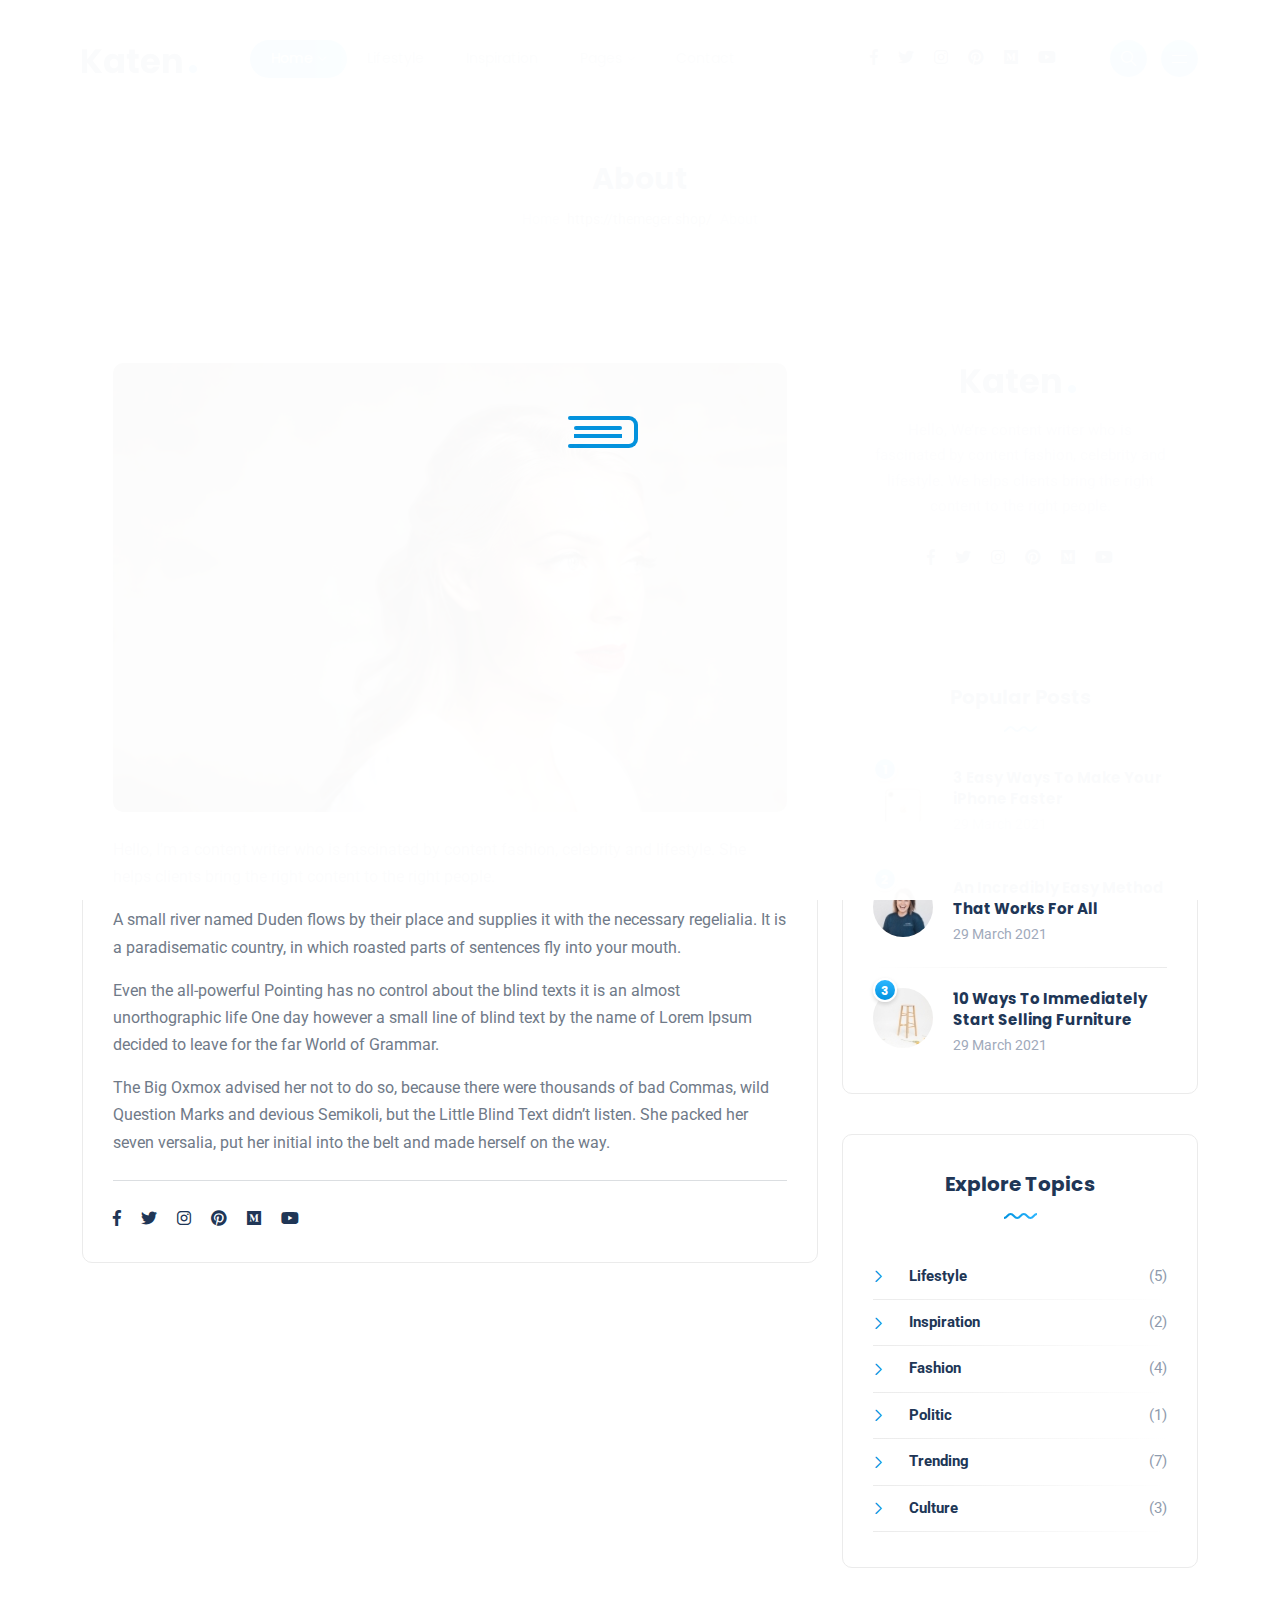
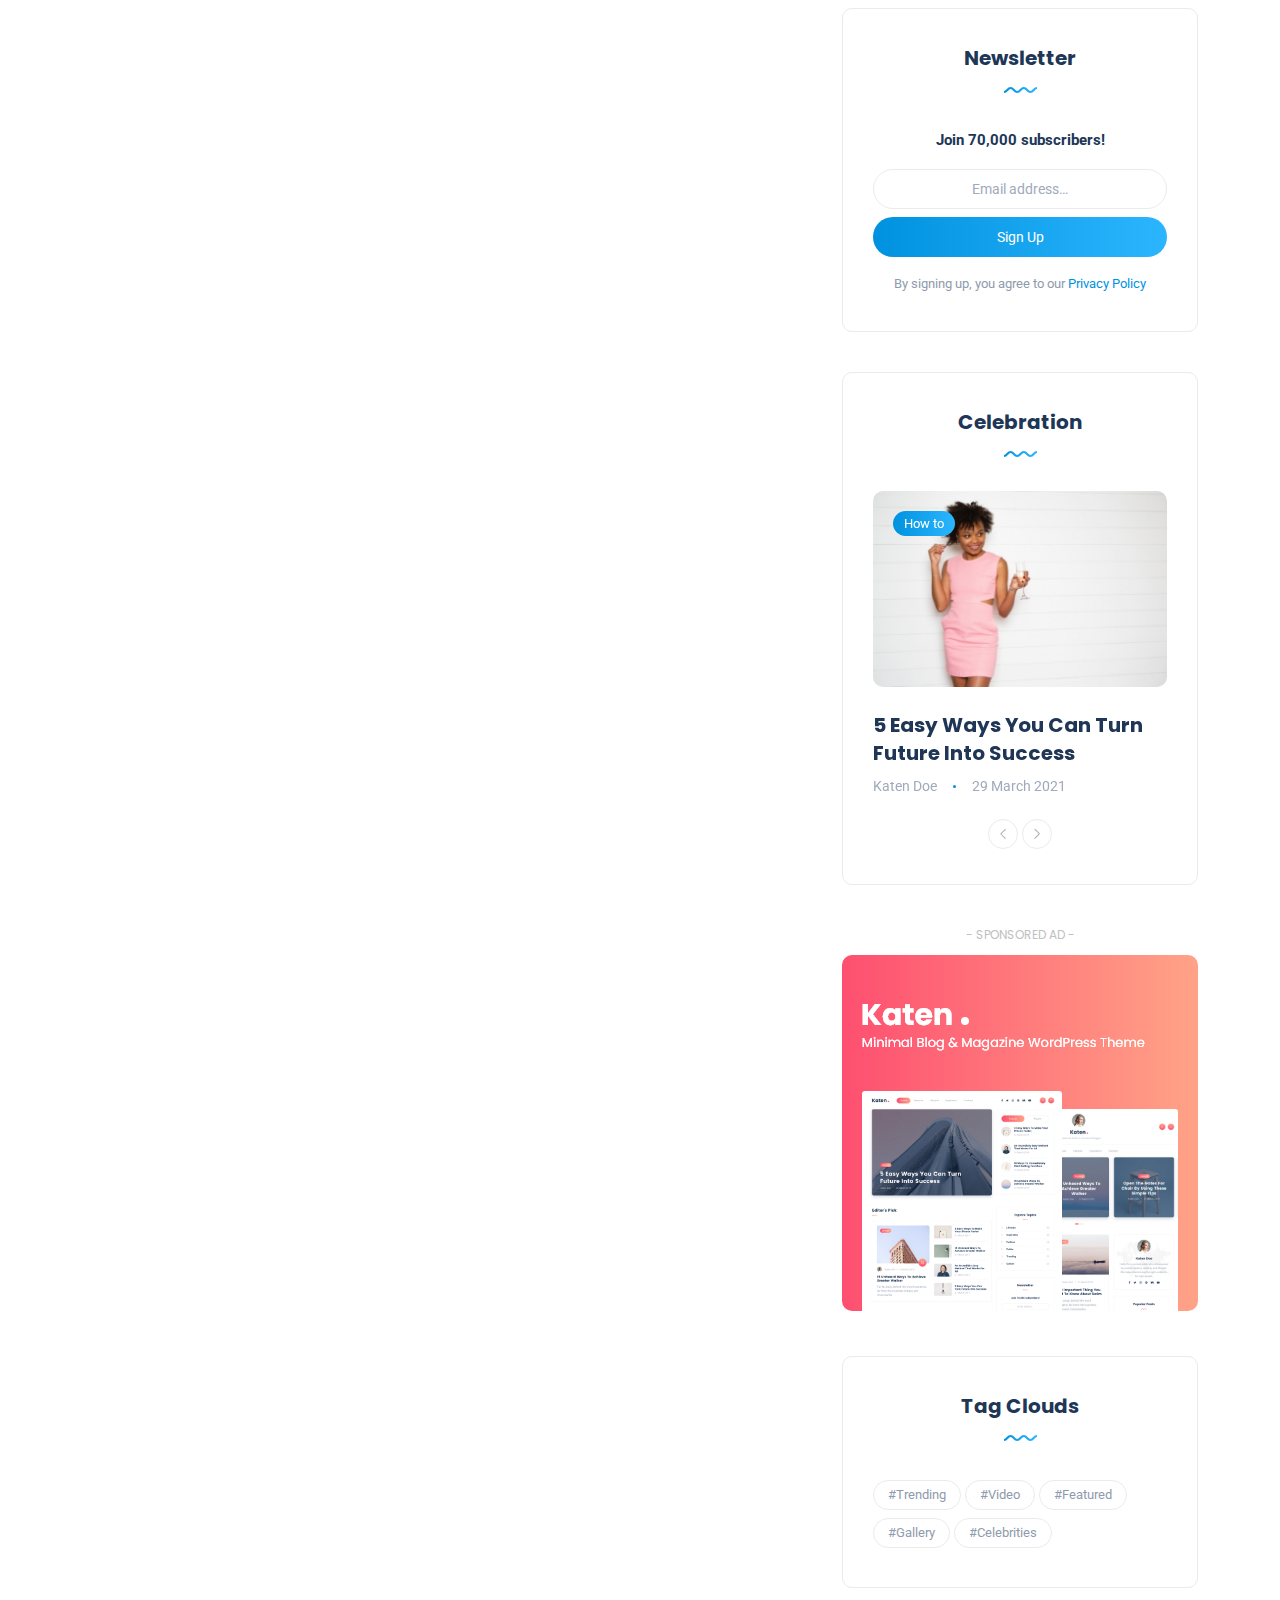
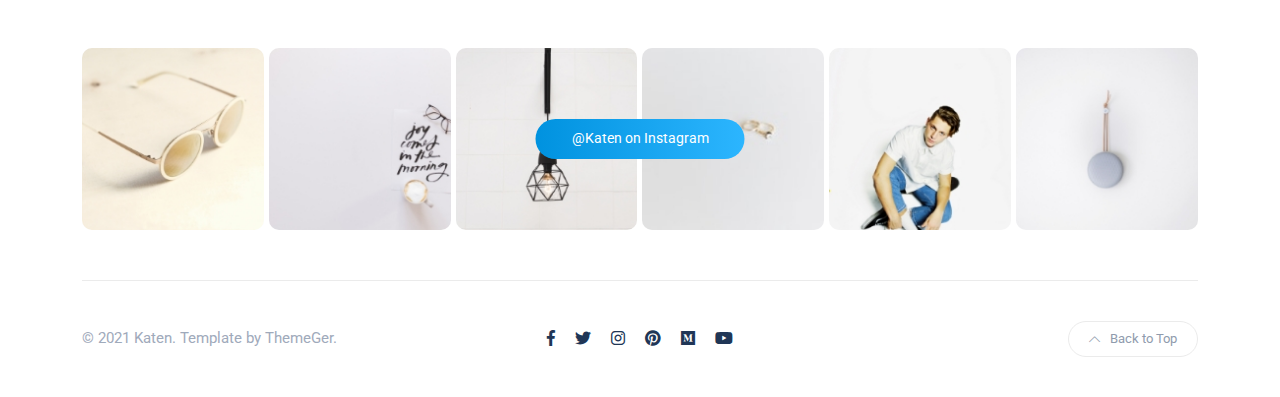
==== commit 445a7cca: "update home" ====
--- a/docs/about.html
+++ b/docs/about.html
@@ -1,6 +1,7 @@
 <!DOCTYPE html>
 <html lang="en-US">
 
+<!-- Mirrored from themeger.shop/html/katen/html/about.html by HTTrack Website Copier/3.x [XR&CO'2014], Sat, 13 Nov 2021 06:44:51 GMT -->
 <head>
 	<meta http-equiv="Content-Type" content="text/html; charset=UTF-8">
 	<title>Katen - Minimal Blog & Magazine HTML Theme</title>
@@ -24,87 +25,425 @@
 
 <body>
 
-	<!-- preloader -->
-	<div id="preloader">
-		<div class="book">
-			<div class="inner">
-				<div class="left"></div>
-				<div class="middle"></div>
-				<div class="right"></div>
+<!-- preloader -->
+<div id="preloader">
+	<div class="book">
+		<div class="inner">
+			<div class="left"></div>
+			<div class="middle"></div>
+			<div class="right"></div>
+		</div>
+		<ul>
+			<li></li>
+			<li></li>
+			<li></li>
+			<li></li>
+			<li></li>
+			<li></li>
+			<li></li>
+			<li></li>
+			<li></li>
+			<li></li>
+			<li></li>
+			<li></li>
+			<li></li>
+			<li></li>
+			<li></li>
+			<li></li>
+			<li></li>
+			<li></li>
+		</ul>
+	</div>
+</div>
+
+<!-- site wrapper -->
+<div class="site-wrapper">
+
+	<div class="main-overlay"></div>
+
+	<!-- header -->
+	<header class="header-default">
+		<nav class="navbar navbar-expand-lg">
+			<div class="container-xl">
+				<!-- site logo -->
+				<a class="navbar-brand" href="index.html"><img src="images/logo.svg" alt="logo" /></a> 
+
+				<div class="collapse navbar-collapse">
+					<!-- menus -->
+					<ul class="navbar-nav mr-auto">
+						<li class="nav-item dropdown active">
+							<a class="nav-link dropdown-toggle" href="index.html">Home</a>
+							<ul class="dropdown-menu">
+								<li><a class="dropdown-item" href="index.html">Magazine</a></li>
+								<li><a class="dropdown-item" href="personal.html">Personal</a></li>
+								<li><a class="dropdown-item" href="personal-alt.html">Personal Alt</a></li>
+								<li><a class="dropdown-item" href="minimal.html">Minimal</a></li>
+								<li><a class="dropdown-item" href="classic.html">Classic</a></li>
+							</ul>
+						</li>
+						<li class="nav-item">
+							<a class="nav-link" href="category.html">Lifestyle</a>
+						</li>
+						<li class="nav-item">
+							<a class="nav-link" href="category.html">Inspiration</a>
+						</li>
+						<li class="nav-item dropdown">
+							<a class="nav-link dropdown-toggle" href="#">Pages</a>
+							<ul class="dropdown-menu">
+								<li><a class="dropdown-item" href="category.html">Category</a></li>
+								<li><a class="dropdown-item" href="blog-single.html">Blog Single</a></li>
+								<li><a class="dropdown-item" href="blog-single-alt.html">Blog Single Alt</a></li>
+								<li><a class="dropdown-item" href="about.html">About</a></li>
+								<li><a class="dropdown-item" href="contact.html">Contact</a></li>
+							</ul>
+						</li>
+						<li class="nav-item">
+							<a class="nav-link" href="contact.html">Contact</a>
+						</li>
+					</ul>
+				</div>
+
+				<!-- header right section -->
+				<div class="header-right">
+					<!-- social icons -->
+					<ul class="social-icons list-unstyled list-inline mb-0">
+						<li class="list-inline-item"><a href="#"><i class="fab fa-facebook-f"></i></a></li>
+						<li class="list-inline-item"><a href="#"><i class="fab fa-twitter"></i></a></li>
+						<li class="list-inline-item"><a href="#"><i class="fab fa-instagram"></i></a></li>
+						<li class="list-inline-item"><a href="#"><i class="fab fa-pinterest"></i></a></li>
+						<li class="list-inline-item"><a href="#"><i class="fab fa-medium"></i></a></li>
+						<li class="list-inline-item"><a href="#"><i class="fab fa-youtube"></i></a></li>
+					</ul>
+					<!-- header buttons -->
+					<div class="header-buttons">
+						<button class="search icon-button">
+							<i class="icon-magnifier"></i>
+						</button>
+						<button class="burger-menu icon-button">
+							<span class="burger-icon"></span>
+						</button>
+					</div>
+				</div>
 			</div>
-			<ul>
-				<li></li>
-				<li></li>
-				<li></li>
-				<li></li>
-				<li></li>
-				<li></li>
-				<li></li>
-				<li></li>
-				<li></li>
-				<li></li>
-				<li></li>
-				<li></li>
-				<li></li>
-				<li></li>
-				<li></li>
-				<li></li>
-				<li></li>
-				<li></li>
-			</ul>
+		</nav>
+	</header>
+
+    <!-- page header -->
+    <section class="page-header">
+        <div class="container-xl">
+            <div class="text-center">
+                <h1 class="mt-0 mb-2">About</h1>
+                <nav aria-label="breadcrumb">
+                    <ol class="breadcrumb justify-content-center mb-0">
+                        <li class="breadcrumb-item"><a href="#">Home</a></li>
+                        <li class="breadcrumb-item active" aria-current="page">About</li>
+                    </ol>
+                </nav>
+            </div>
+        </div>
+    </section>
+
+	<!-- section main content -->
+	<section class="main-content">
+		<div class="container-xl">
+
+			<div class="row gy-4">
+
+				<div class="col-lg-8">
+
+                    <div class="page-content bordered rounded padding-30">
+
+                        <img src="images/other/about.jpg" alt="Katen Doe" class="rounded mb-4" />
+
+                        <p>Hello, I’m a content writer who is fascinated by content fashion, celebrity and lifestyle. She helps clients bring the right content to the right people.</p>
+
+                        <p>A small river named Duden flows by their place and supplies it with the necessary regelialia. It is a paradisematic country, in which roasted parts of sentences fly into your mouth.</p>
+                        
+                        <p>Even the all-powerful Pointing has no control about the blind texts it is an almost unorthographic life One day however a small line of blind text by the name of Lorem Ipsum decided to leave for the far World of Grammar.</p>
+                        
+                        <p>The Big Oxmox advised her not to do so, because there were thousands of bad Commas, wild Question Marks and devious Semikoli, but the Little Blind Text didn’t listen. She packed her seven versalia, put her initial into the belt and made herself on the way.</p>
+
+                        <hr class="my-4" />
+                        <ul class="social-icons list-unstyled list-inline mb-0">
+                            <li class="list-inline-item"><a href="#"><i class="fab fa-facebook-f"></i></a></li>
+                            <li class="list-inline-item"><a href="#"><i class="fab fa-twitter"></i></a></li>
+                            <li class="list-inline-item"><a href="#"><i class="fab fa-instagram"></i></a></li>
+                            <li class="list-inline-item"><a href="#"><i class="fab fa-pinterest"></i></a></li>
+                            <li class="list-inline-item"><a href="#"><i class="fab fa-medium"></i></a></li>
+                            <li class="list-inline-item"><a href="#"><i class="fab fa-youtube"></i></a></li>
+                        </ul>
+                        
+                    </div>
+
+                </div>
+				<div class="col-lg-4">
+
+					<!-- sidebar -->
+					<div class="sidebar">
+						<!-- widget about -->
+						<div class="widget rounded">
+							<div class="widget-about data-bg-image text-center" data-bg-image="images/map-bg.png">
+								<img src="images/logo.svg" alt="logo" class="mb-4" />
+								<p class="mb-4">Hello, We’re content writer who is fascinated by content fashion, celebrity and lifestyle. We helps clients bring the right content to the right people.</p>
+								<ul class="social-icons list-unstyled list-inline mb-0">
+									<li class="list-inline-item"><a href="#"><i class="fab fa-facebook-f"></i></a></li>
+									<li class="list-inline-item"><a href="#"><i class="fab fa-twitter"></i></a></li>
+									<li class="list-inline-item"><a href="#"><i class="fab fa-instagram"></i></a></li>
+									<li class="list-inline-item"><a href="#"><i class="fab fa-pinterest"></i></a></li>
+									<li class="list-inline-item"><a href="#"><i class="fab fa-medium"></i></a></li>
+									<li class="list-inline-item"><a href="#"><i class="fab fa-youtube"></i></a></li>
+								</ul>
+							</div>
+						</div>
+
+						<!-- widget popular posts -->
+						<div class="widget rounded">
+							<div class="widget-header text-center">
+								<h3 class="widget-title">Popular Posts</h3>
+								<img src="images/wave.svg" class="wave" alt="wave" />
+							</div>
+							<div class="widget-content">
+								<!-- post -->
+								<div class="post post-list-sm circle">
+									<div class="thumb circle">
+										<span class="number">1</span>
+										<a href="blog-single.html">
+											<div class="inner">
+												<img src="images/posts/tabs-1.jpg" alt="post-title" />
+											</div>
+										</a>
+									</div>
+									<div class="details clearfix">
+										<h6 class="post-title my-0"><a href="blog-single.html">3 Easy Ways To Make Your iPhone Faster</a></h6>
+										<ul class="meta list-inline mt-1 mb-0">
+											<li class="list-inline-item">29 March 2021</li>
+										</ul>
+									</div>
+								</div>
+								<!-- post -->
+								<div class="post post-list-sm circle">
+									<div class="thumb circle">
+										<span class="number">2</span>
+										<a href="blog-single.html">
+											<div class="inner">
+												<img src="images/posts/tabs-2.jpg" alt="post-title" />
+											</div>
+										</a>
+									</div>
+									<div class="details clearfix">
+										<h6 class="post-title my-0"><a href="blog-single.html">An Incredibly Easy Method That Works For All</a></h6>
+										<ul class="meta list-inline mt-1 mb-0">
+											<li class="list-inline-item">29 March 2021</li>
+										</ul>
+									</div>
+								</div>
+								<!-- post -->
+								<div class="post post-list-sm circle">
+									<div class="thumb circle">
+										<span class="number">3</span>
+										<a href="blog-single.html">
+											<div class="inner">
+												<img src="images/posts/tabs-3.jpg" alt="post-title" />
+											</div>
+										</a>
+									</div>
+									<div class="details clearfix">
+										<h6 class="post-title my-0"><a href="blog-single.html">10 Ways To Immediately Start Selling Furniture</a></h6>
+										<ul class="meta list-inline mt-1 mb-0">
+											<li class="list-inline-item">29 March 2021</li>
+										</ul>
+									</div>
+								</div>
+							</div>		
+						</div>
+
+						<!-- widget categories -->
+						<div class="widget rounded">
+							<div class="widget-header text-center">
+								<h3 class="widget-title">Explore Topics</h3>
+								<img src="images/wave.svg" class="wave" alt="wave" />
+							</div>
+							<div class="widget-content">
+								<ul class="list">
+									<li><a href="#">Lifestyle</a><span>(5)</span></li>
+									<li><a href="#">Inspiration</a><span>(2)</span></li>
+									<li><a href="#">Fashion</a><span>(4)</span></li>
+									<li><a href="#">Politic</a><span>(1)</span></li>
+									<li><a href="#">Trending</a><span>(7)</span></li>
+									<li><a href="#">Culture</a><span>(3)</span></li>
+								</ul>
+							</div>
+							
+						</div>
+
+						<!-- widget newsletter -->
+						<div class="widget rounded">
+							<div class="widget-header text-center">
+								<h3 class="widget-title">Newsletter</h3>
+								<img src="images/wave.svg" class="wave" alt="wave" />
+							</div>
+							<div class="widget-content">
+								<span class="newsletter-headline text-center mb-3">Join 70,000 subscribers!</span>
+								<form>
+									<div class="mb-2">
+										<input class="form-control w-100 text-center" placeholder="Email address…" type="email">
+									</div>
+									<button class="btn btn-default btn-full" type="submit">Sign Up</button>
+								</form>
+								<span class="newsletter-privacy text-center mt-3">By signing up, you agree to our <a href="#">Privacy Policy</a></span>
+							</div>		
+						</div>
+
+						<!-- widget post carousel -->
+						<div class="widget rounded">
+							<div class="widget-header text-center">
+								<h3 class="widget-title">Celebration</h3>
+								<img src="images/wave.svg" class="wave" alt="wave" />
+							</div>
+							<div class="widget-content">
+								<div class="post-carousel-widget">
+									<!-- post -->
+									<div class="post post-carousel">
+										<div class="thumb rounded">
+											<a href="category.html" class="category-badge position-absolute">How to</a>
+											<a href="blog-single.html">
+												<div class="inner">
+													<img src="images/widgets/widget-carousel-1.jpg" alt="post-title" />
+												</div>
+											</a>
+										</div>
+										<h5 class="post-title mb-0 mt-4"><a href="blog-single.html">5 Easy Ways You Can Turn Future Into Success</a></h5>
+										<ul class="meta list-inline mt-2 mb-0">
+											<li class="list-inline-item"><a href="#">Katen Doe</a></li>
+											<li class="list-inline-item">29 March 2021</li>
+										</ul>
+									</div>
+									<!-- post -->
+									<div class="post post-carousel">
+										<div class="thumb rounded">
+											<a href="category.html" class="category-badge position-absolute">Trending</a>
+											<a href="blog-single.html">
+												<div class="inner">
+													<img src="images/widgets/widget-carousel-2.jpg" alt="post-title" />
+												</div>
+											</a>
+										</div>
+										<h5 class="post-title mb-0 mt-4"><a href="blog-single.html">Master The Art Of Nature With These 7 Tips</a></h5>
+										<ul class="meta list-inline mt-2 mb-0">
+											<li class="list-inline-item"><a href="#">Katen Doe</a></li>
+											<li class="list-inline-item">29 March 2021</li>
+										</ul>
+									</div>
+									<!-- post -->
+									<div class="post post-carousel">
+										<div class="thumb rounded">
+											<a href="category.html" class="category-badge position-absolute">How to</a>
+											<a href="blog-single.html">
+												<div class="inner">
+													<img src="images/widgets/widget-carousel-1.jpg" alt="post-title" />
+												</div>
+											</a>
+										</div>
+										<h5 class="post-title mb-0 mt-4"><a href="blog-single.html">5 Easy Ways You Can Turn Future Into Success</a></h5>
+										<ul class="meta list-inline mt-2 mb-0">
+											<li class="list-inline-item"><a href="#">Katen Doe</a></li>
+											<li class="list-inline-item">29 March 2021</li>
+										</ul>
+									</div>
+								</div>
+								<!-- carousel arrows -->
+								<div class="slick-arrows-bot">
+									<button type="button" data-role="none" class="carousel-botNav-prev slick-custom-buttons" aria-label="Previous"><i class="icon-arrow-left"></i></button>
+									<button type="button" data-role="none" class="carousel-botNav-next slick-custom-buttons" aria-label="Next"><i class="icon-arrow-right"></i></button>
+								</div>
+							</div>		
+						</div>
+
+						<!-- widget advertisement -->
+						<div class="widget no-container rounded text-md-center">
+							<span class="ads-title">- Sponsored Ad -</span>
+							<a href="#" class="widget-ads">
+								<img src="images/ads/ad-360.png" alt="Advertisement" />	
+							</a>
+						</div>
+
+						<!-- widget tags -->
+						<div class="widget rounded">
+							<div class="widget-header text-center">
+								<h3 class="widget-title">Tag Clouds</h3>
+								<img src="images/wave.svg" class="wave" alt="wave" />
+							</div>
+							<div class="widget-content">
+								<a href="#" class="tag">#Trending</a>
+								<a href="#" class="tag">#Video</a>
+								<a href="#" class="tag">#Featured</a>
+								<a href="#" class="tag">#Gallery</a>
+								<a href="#" class="tag">#Celebrities</a>
+							</div>		
+						</div>
+
+					</div>
+
+				</div>
+
+			</div>
+
+		</div>
+	</section>
+
+	<!-- instagram feed -->
+	<div class="instagram">
+		<div class="container-xl">
+			<!-- button -->
+			<a href="#" class="btn btn-default btn-instagram">@Katen on Instagram</a>
+			<!-- images -->
+			<div class="instagram-feed d-flex flex-wrap">
+				<div class="insta-item col-sm-2 col-6 col-md-2">
+					<a href="#">
+						<img src="images/insta/insta-1.jpg" alt="insta-title" />
+					</a>
+				</div>
+				<div class="insta-item col-sm-2 col-6 col-md-2">
+					<a href="#">
+						<img src="images/insta/insta-2.jpg" alt="insta-title" />
+					</a>
+				</div>
+				<div class="insta-item col-sm-2 col-6 col-md-2">
+					<a href="#">
+						<img src="images/insta/insta-3.jpg" alt="insta-title" />
+					</a>
+				</div>
+				<div class="insta-item col-sm-2 col-6 col-md-2">
+					<a href="#">
+						<img src="images/insta/insta-4.jpg" alt="insta-title" />
+					</a>
+				</div>
+				<div class="insta-item col-sm-2 col-6 col-md-2">
+					<a href="#">
+						<img src="images/insta/insta-5.jpg" alt="insta-title" />
+					</a>
+				</div>
+				<div class="insta-item col-sm-2 col-6 col-md-2">
+					<a href="#">
+						<img src="images/insta/insta-6.jpg" alt="insta-title" />
+					</a>
+				</div>
+			</div>
 		</div>
 	</div>
 
-	<!-- site wrapper -->
-	<div class="site-wrapper">
-
-		<div class="main-overlay"></div>
-
-		<!-- header -->
-		<header class="header-default">
-			<nav class="navbar navbar-expand-lg">
-				<div class="container-xl">
-					<!-- site logo -->
-					<a class="navbar-brand" href="index.html"><img src="images/logo.svg" alt="logo" /></a>
-
-					<div class="collapse navbar-collapse">
-						<!-- menus -->
-						<ul class="navbar-nav mr-auto">
-							<li class="nav-item dropdown active">
-								<a class="nav-link dropdown-toggle" href="index.html">Home</a>
-								<ul class="dropdown-menu">
-									<li><a class="dropdown-item" href="index.html">Magazine</a></li>
-									<li><a class="dropdown-item" href="personal.html">Personal</a></li>
-									<li><a class="dropdown-item" href="personal-alt.html">Personal Alt</a></li>
-									<li><a class="dropdown-item" href="minimal.html">Minimal</a></li>
-									<li><a class="dropdown-item" href="classic.html">Classic</a></li>
-								</ul>
-							</li>
-							<li class="nav-item">
-								<a class="nav-link" href="category.html">Lifestyle</a>
-							</li>
-							<li class="nav-item">
-								<a class="nav-link" href="category.html">Inspiration</a>
-							</li>
-							<li class="nav-item dropdown">
-								<a class="nav-link dropdown-toggle" href="#">Pages</a>
-								<ul class="dropdown-menu">
-									<li><a class="dropdown-item" href="category.html">Category</a></li>
-									<li><a class="dropdown-item" href="blog-single.html">Blog Single</a></li>
-									<li><a class="dropdown-item" href="blog-single-alt.html">Blog Single Alt</a></li>
-									<li><a class="dropdown-item" href="about.html">About</a></li>
-									<li><a class="dropdown-item" href="contact.html">Contact</a></li>
-								</ul>
-							</li>
-							<li class="nav-item">
-								<a class="nav-link" href="contact.html">Contact</a>
-							</li>
-						</ul>
+	<!-- footer -->
+	<footer>
+		<div class="container-xl">
+			<div class="footer-inner">
+				<div class="row d-flex align-items-center gy-4">
+					<!-- copyright text -->
+					<div class="col-md-4">
+						<span class="copyright">© 2021 Katen. Template by ThemeGer.</span>
 					</div>
 
-					<!-- header right section -->
-					<div class="header-right">
-						<!-- social icons -->
+					<!-- social icons -->
+					<div class="col-md-4 text-center">
 						<ul class="social-icons list-unstyled list-inline mb-0">
 							<li class="list-inline-item"><a href="#"><i class="fab fa-facebook-f"></i></a></li>
 							<li class="list-inline-item"><a href="#"><i class="fab fa-twitter"></i></a></li>
@@ -113,448 +452,95 @@
 							<li class="list-inline-item"><a href="#"><i class="fab fa-medium"></i></a></li>
 							<li class="list-inline-item"><a href="#"><i class="fab fa-youtube"></i></a></li>
 						</ul>
-						<!-- header buttons -->
-						<div class="header-buttons">
-							<button class="search icon-button">
-								<i class="icon-magnifier"></i>
-							</button>
-							<button class="burger-menu icon-button">
-								<span class="burger-icon"></span>
-							</button>
-						</div>
 					</div>
-				</div>
-			</nav>
-		</header>
-
-		<!-- page header -->
-		<section class="page-header">
-			<div class="container-xl">
-				<div class="text-center">
-					<h1 class="mt-0 mb-2">About</h1>
-					<nav aria-label="breadcrumb">
-						<ol class="breadcrumb justify-content-center mb-0">
-							<li class="breadcrumb-item"><a href="#">Home</a></li>
-							<li class="breadcrumb-item active" aria-current="page">About</li>
-						</ol>
-					</nav>
-				</div>
-			</div>
-		</section>
-
-		<!-- section main content -->
-		<section class="main-content">
-			<div class="container-xl">
-
-				<div class="row gy-4">
-
-					<div class="col-lg-8">
-
-						<div class="page-content bordered rounded padding-30">
-
-							<img src="images/other/about.jpg" alt="Katen Doe" class="rounded mb-4" />
-
-							<p>Hello, I’m a content writer who is fascinated by content fashion, celebrity and lifestyle. She helps
-								clients bring the right content to the right people.</p>
-
-							<p>A small river named Duden flows by their place and supplies it with the necessary regelialia. It is a
-								paradisematic country, in which roasted parts of sentences fly into your mouth.</p>
-
-							<p>Even the all-powerful Pointing has no control about the blind texts it is an almost unorthographic life
-								One day however a small line of blind text by the name of Lorem Ipsum decided to leave for the far World
-								of Grammar.</p>
-
-							<p>The Big Oxmox advised her not to do so, because there were thousands of bad Commas, wild Question Marks
-								and devious Semikoli, but the Little Blind Text didn’t listen. She packed her seven versalia, put her
-								initial into the belt and made herself on the way.</p>
-
-							<hr class="my-4" />
-							<ul class="social-icons list-unstyled list-inline mb-0">
-								<li class="list-inline-item"><a href="#"><i class="fab fa-facebook-f"></i></a></li>
-								<li class="list-inline-item"><a href="#"><i class="fab fa-twitter"></i></a></li>
-								<li class="list-inline-item"><a href="#"><i class="fab fa-instagram"></i></a></li>
-								<li class="list-inline-item"><a href="#"><i class="fab fa-pinterest"></i></a></li>
-								<li class="list-inline-item"><a href="#"><i class="fab fa-medium"></i></a></li>
-								<li class="list-inline-item"><a href="#"><i class="fab fa-youtube"></i></a></li>
-							</ul>
-
-						</div>
-
-					</div>
-					<div class="col-lg-4">
-
-						<!-- sidebar -->
-						<div class="sidebar">
-							<!-- widget about -->
-							<div class="widget rounded">
-								<div class="widget-about data-bg-image text-center" data-bg-image="images/map-bg.png">
-									<img src="images/logo.svg" alt="logo" class="mb-4" />
-									<p class="mb-4">Hello, We’re content writer who is fascinated by content fashion, celebrity and
-										lifestyle. We helps clients bring the right content to the right people.</p>
-									<ul class="social-icons list-unstyled list-inline mb-0">
-										<li class="list-inline-item"><a href="#"><i class="fab fa-facebook-f"></i></a></li>
-										<li class="list-inline-item"><a href="#"><i class="fab fa-twitter"></i></a></li>
-										<li class="list-inline-item"><a href="#"><i class="fab fa-instagram"></i></a></li>
-										<li class="list-inline-item"><a href="#"><i class="fab fa-pinterest"></i></a></li>
-										<li class="list-inline-item"><a href="#"><i class="fab fa-medium"></i></a></li>
-										<li class="list-inline-item"><a href="#"><i class="fab fa-youtube"></i></a></li>
-									</ul>
-								</div>
-							</div>
-
-							<!-- widget popular posts -->
-							<div class="widget rounded">
-								<div class="widget-header text-center">
-									<h3 class="widget-title">Popular Posts</h3>
-									<img src="images/wave.svg" class="wave" alt="wave" />
-								</div>
-								<div class="widget-content">
-									<!-- post -->
-									<div class="post post-list-sm circle">
-										<div class="thumb circle">
-											<span class="number">1</span>
-											<a href="blog-single.html">
-												<div class="inner">
-													<img src="images/posts/tabs-1.jpg" alt="post-title" />
-												</div>
-											</a>
-										</div>
-										<div class="details clearfix">
-											<h6 class="post-title my-0"><a href="blog-single.html">3 Easy Ways To Make Your iPhone Faster</a>
-											</h6>
-											<ul class="meta list-inline mt-1 mb-0">
-												<li class="list-inline-item">29 March 2021</li>
-											</ul>
-										</div>
-									</div>
-									<!-- post -->
-									<div class="post post-list-sm circle">
-										<div class="thumb circle">
-											<span class="number">2</span>
-											<a href="blog-single.html">
-												<div class="inner">
-													<img src="images/posts/tabs-2.jpg" alt="post-title" />
-												</div>
-											</a>
-										</div>
-										<div class="details clearfix">
-											<h6 class="post-title my-0"><a href="blog-single.html">An Incredibly Easy Method That Works For
-													All</a></h6>
-											<ul class="meta list-inline mt-1 mb-0">
-												<li class="list-inline-item">29 March 2021</li>
-											</ul>
-										</div>
-									</div>
-									<!-- post -->
-									<div class="post post-list-sm circle">
-										<div class="thumb circle">
-											<span class="number">3</span>
-											<a href="blog-single.html">
-												<div class="inner">
-													<img src="images/posts/tabs-3.jpg" alt="post-title" />
-												</div>
-											</a>
-										</div>
-										<div class="details clearfix">
-											<h6 class="post-title my-0"><a href="blog-single.html">10 Ways To Immediately Start Selling
-													Furniture</a></h6>
-											<ul class="meta list-inline mt-1 mb-0">
-												<li class="list-inline-item">29 March 2021</li>
-											</ul>
-										</div>
-									</div>
-								</div>
-							</div>
-
-							<!-- widget categories -->
-							<div class="widget rounded">
-								<div class="widget-header text-center">
-									<h3 class="widget-title">Explore Topics</h3>
-									<img src="images/wave.svg" class="wave" alt="wave" />
-								</div>
-								<div class="widget-content">
-									<ul class="list">
-										<li><a href="#">Lifestyle</a><span>(5)</span></li>
-										<li><a href="#">Inspiration</a><span>(2)</span></li>
-										<li><a href="#">Fashion</a><span>(4)</span></li>
-										<li><a href="#">Politic</a><span>(1)</span></li>
-										<li><a href="#">Trending</a><span>(7)</span></li>
-										<li><a href="#">Culture</a><span>(3)</span></li>
-									</ul>
-								</div>
-
-							</div>
-
-							<!-- widget newsletter -->
-							<div class="widget rounded">
-								<div class="widget-header text-center">
-									<h3 class="widget-title">Newsletter</h3>
-									<img src="images/wave.svg" class="wave" alt="wave" />
-								</div>
-								<div class="widget-content">
-									<span class="newsletter-headline text-center mb-3">Join 70,000 subscribers!</span>
-									<form>
-										<div class="mb-2">
-											<input class="form-control w-100 text-center" placeholder="Email address…" type="email">
-										</div>
-										<button class="btn btn-default btn-full" type="submit">Sign Up</button>
-									</form>
-									<span class="newsletter-privacy text-center mt-3">By signing up, you agree to our <a href="#">Privacy
-											Policy</a></span>
-								</div>
-							</div>
-
-							<!-- widget post carousel -->
-							<div class="widget rounded">
-								<div class="widget-header text-center">
-									<h3 class="widget-title">Celebration</h3>
-									<img src="images/wave.svg" class="wave" alt="wave" />
-								</div>
-								<div class="widget-content">
-									<div class="post-carousel-widget">
-										<!-- post -->
-										<div class="post post-carousel">
-											<div class="thumb rounded">
-												<a href="category.html" class="category-badge position-absolute">How to</a>
-												<a href="blog-single.html">
-													<div class="inner">
-														<img src="images/widgets/widget-carousel-1.jpg" alt="post-title" />
-													</div>
-												</a>
-											</div>
-											<h5 class="post-title mb-0 mt-4"><a href="blog-single.html">5 Easy Ways You Can Turn Future Into
-													Success</a></h5>
-											<ul class="meta list-inline mt-2 mb-0">
-												<li class="list-inline-item"><a href="#">Katen Doe</a></li>
-												<li class="list-inline-item">29 March 2021</li>
-											</ul>
-										</div>
-										<!-- post -->
-										<div class="post post-carousel">
-											<div class="thumb rounded">
-												<a href="category.html" class="category-badge position-absolute">Trending</a>
-												<a href="blog-single.html">
-													<div class="inner">
-														<img src="images/widgets/widget-carousel-2.jpg" alt="post-title" />
-													</div>
-												</a>
-											</div>
-											<h5 class="post-title mb-0 mt-4"><a href="blog-single.html">Master The Art Of Nature With These 7
-													Tips</a></h5>
-											<ul class="meta list-inline mt-2 mb-0">
-												<li class="list-inline-item"><a href="#">Katen Doe</a></li>
-												<li class="list-inline-item">29 March 2021</li>
-											</ul>
-										</div>
-										<!-- post -->
-										<div class="post post-carousel">
-											<div class="thumb rounded">
-												<a href="category.html" class="category-badge position-absolute">How to</a>
-												<a href="blog-single.html">
-													<div class="inner">
-														<img src="images/widgets/widget-carousel-1.jpg" alt="post-title" />
-													</div>
-												</a>
-											</div>
-											<h5 class="post-title mb-0 mt-4"><a href="blog-single.html">5 Easy Ways You Can Turn Future Into
-													Success</a></h5>
-											<ul class="meta list-inline mt-2 mb-0">
-												<li class="list-inline-item"><a href="#">Katen Doe</a></li>
-												<li class="list-inline-item">29 March 2021</li>
-											</ul>
-										</div>
-									</div>
-									<!-- carousel arrows -->
-									<div class="slick-arrows-bot">
-										<button type="button" data-role="none" class="carousel-botNav-prev slick-custom-buttons"
-											aria-label="Previous"><i class="icon-arrow-left"></i></button>
-										<button type="button" data-role="none" class="carousel-botNav-next slick-custom-buttons"
-											aria-label="Next"><i class="icon-arrow-right"></i></button>
-									</div>
-								</div>
-							</div>
-
-							<!-- widget advertisement -->
-							<div class="widget no-container rounded text-md-center">
-								<span class="ads-title">- Sponsored Ad -</span>
-								<a href="#" class="widget-ads">
-									<img src="images/ads/ad-360.png" alt="Advertisement" />
-								</a>
-							</div>
-
-							<!-- widget tags -->
-							<div class="widget rounded">
-								<div class="widget-header text-center">
-									<h3 class="widget-title">Tag Clouds</h3>
-									<img src="images/wave.svg" class="wave" alt="wave" />
-								</div>
-								<div class="widget-content">
-									<a href="#" class="tag">#Trending</a>
-									<a href="#" class="tag">#Video</a>
-									<a href="#" class="tag">#Featured</a>
-									<a href="#" class="tag">#Gallery</a>
-									<a href="#" class="tag">#Celebrities</a>
-								</div>
-							</div>
-
-						</div>
-
-					</div>
-
-				</div>
-
-			</div>
-		</section>
-
-		<!-- instagram feed -->
-		<div class="instagram">
-			<div class="container-xl">
-				<!-- button -->
-				<a href="#" class="btn btn-default btn-instagram">@Katen on Instagram</a>
-				<!-- images -->
-				<div class="instagram-feed d-flex flex-wrap">
-					<div class="insta-item col-sm-2 col-6 col-md-2">
-						<a href="#">
-							<img src="images/insta/insta-1.jpg" alt="insta-title" />
-						</a>
-					</div>
-					<div class="insta-item col-sm-2 col-6 col-md-2">
-						<a href="#">
-							<img src="images/insta/insta-2.jpg" alt="insta-title" />
-						</a>
-					</div>
-					<div class="insta-item col-sm-2 col-6 col-md-2">
-						<a href="#">
-							<img src="images/insta/insta-3.jpg" alt="insta-title" />
-						</a>
-					</div>
-					<div class="insta-item col-sm-2 col-6 col-md-2">
-						<a href="#">
-							<img src="images/insta/insta-4.jpg" alt="insta-title" />
-						</a>
-					</div>
-					<div class="insta-item col-sm-2 col-6 col-md-2">
-						<a href="#">
-							<img src="images/insta/insta-5.jpg" alt="insta-title" />
-						</a>
-					</div>
-					<div class="insta-item col-sm-2 col-6 col-md-2">
-						<a href="#">
-							<img src="images/insta/insta-6.jpg" alt="insta-title" />
-						</a>
+
+					<!-- go to top button -->
+					<div class="col-md-4">
+						<a href="#" id="return-to-top" class="float-md-end"><i class="icon-arrow-up"></i>Back to Top</a>
 					</div>
 				</div>
 			</div>
 		</div>
-
-		<!-- footer -->
-		<footer>
-			<div class="container-xl">
-				<div class="footer-inner">
-					<div class="row d-flex align-items-center gy-4">
-						<!-- copyright text -->
-						<div class="col-md-4">
-							<span class="copyright">© 2021 Katen. Template by ThemeGer.</span>
-						</div>
-
-						<!-- social icons -->
-						<div class="col-md-4 text-center">
-							<ul class="social-icons list-unstyled list-inline mb-0">
-								<li class="list-inline-item"><a href="#"><i class="fab fa-facebook-f"></i></a></li>
-								<li class="list-inline-item"><a href="#"><i class="fab fa-twitter"></i></a></li>
-								<li class="list-inline-item"><a href="#"><i class="fab fa-instagram"></i></a></li>
-								<li class="list-inline-item"><a href="#"><i class="fab fa-pinterest"></i></a></li>
-								<li class="list-inline-item"><a href="#"><i class="fab fa-medium"></i></a></li>
-								<li class="list-inline-item"><a href="#"><i class="fab fa-youtube"></i></a></li>
-							</ul>
-						</div>
-
-						<!-- go to top button -->
-						<div class="col-md-4">
-							<a href="#" id="return-to-top" class="float-md-end"><i class="icon-arrow-up"></i>Back to Top</a>
-						</div>
-					</div>
-				</div>
-			</div>
-		</footer>
-
-	</div><!-- end site wrapper -->
-
-	<!-- search popup area -->
-	<div class="search-popup">
-		<!-- close button -->
-		<button type="button" class="btn-close" aria-label="Close"></button>
-		<!-- content -->
-		<div class="search-content">
-			<div class="text-center">
-				<h3 class="mb-4 mt-0">Press ESC to close</h3>
-			</div>
-			<!-- form -->
-			<form class="d-flex search-form">
-				<input class="form-control me-2" type="search" placeholder="Search and press enter ..." aria-label="Search">
-				<button class="btn btn-default btn-lg" type="submit"><i class="icon-magnifier"></i></button>
-			</form>
+	</footer>
+
+</div><!-- end site wrapper -->
+
+<!-- search popup area -->
+<div class="search-popup">
+	<!-- close button -->
+	<button type="button" class="btn-close" aria-label="Close"></button>
+	<!-- content -->
+	<div class="search-content">
+		<div class="text-center">
+			<h3 class="mb-4 mt-0">Press ESC to close</h3>
 		</div>
+		<!-- form -->
+		<form class="d-flex search-form">
+			<input class="form-control me-2" type="search" placeholder="Search and press enter ..." aria-label="Search">
+			<button class="btn btn-default btn-lg" type="submit"><i class="icon-magnifier"></i></button>
+		</form>
 	</div>
-
-	<!-- canvas menu -->
-	<div class="canvas-menu d-flex align-items-end flex-column">
-		<!-- close button -->
-		<button type="button" class="btn-close" aria-label="Close"></button>
-
-		<!-- logo -->
-		<div class="logo">
-			<img src="images/logo.svg" alt="Katen" />
-		</div>
-
-		<!-- menu -->
-		<nav>
-			<ul class="vertical-menu">
-				<li class="active">
-					<a href="index.html">Home</a>
-					<ul class="submenu">
-						<li><a href="index.html">Magazine</a></li>
-						<li><a href="personal.html">Personal</a></li>
-						<li><a href="personal-alt.html">Personal Alt</a></li>
-						<li><a href="minimal.html">Minimal</a></li>
-						<li><a href="classic.html">Classic</a></li>
-					</ul>
-				</li>
-				<li><a href="category.html">Lifestyle</a></li>
-				<li><a href="category.html">Inspiration</a></li>
-				<li>
-					<a href="#">Pages</a>
-					<ul class="submenu">
-						<li><a href="category.html">Category</a></li>
-						<li><a href="blog-single.html">Blog Single</a></li>
-						<li><a href="blog-single-alt.html">Blog Single Alt</a></li>
-						<li><a href="about.html">About</a></li>
-						<li><a href="contact.html">Contact</a></li>
-					</ul>
-				</li>
-				<li><a href="contact.html">Contact</a></li>
-			</ul>
-		</nav>
-
-		<!-- social icons -->
-		<ul class="social-icons list-unstyled list-inline mb-0 mt-auto w-100">
-			<li class="list-inline-item"><a href="#"><i class="fab fa-facebook-f"></i></a></li>
-			<li class="list-inline-item"><a href="#"><i class="fab fa-twitter"></i></a></li>
-			<li class="list-inline-item"><a href="#"><i class="fab fa-instagram"></i></a></li>
-			<li class="list-inline-item"><a href="#"><i class="fab fa-pinterest"></i></a></li>
-			<li class="list-inline-item"><a href="#"><i class="fab fa-medium"></i></a></li>
-			<li class="list-inline-item"><a href="#"><i class="fab fa-youtube"></i></a></li>
+</div>
+
+<!-- canvas menu -->
+<div class="canvas-menu d-flex align-items-end flex-column">
+	<!-- close button -->
+	<button type="button" class="btn-close" aria-label="Close"></button>
+
+	<!-- logo -->
+	<div class="logo">
+		<img src="images/logo.svg" alt="Katen" />
+	</div>
+
+	<!-- menu -->
+	<nav>
+		<ul class="vertical-menu">
+			<li class="active">
+				<a href="index.html">Home</a>
+				<ul class="submenu">
+					<li><a href="index.html">Magazine</a></li>
+					<li><a href="personal.html">Personal</a></li>
+					<li><a href="personal-alt.html">Personal Alt</a></li>
+					<li><a href="minimal.html">Minimal</a></li>
+					<li><a href="classic.html">Classic</a></li>
+				</ul>
+			</li>
+			<li><a href="category.html">Lifestyle</a></li>
+			<li><a href="category.html">Inspiration</a></li>
+			<li>
+				<a href="#">Pages</a>
+				<ul class="submenu">
+					<li><a href="category.html">Category</a></li>
+					<li><a href="blog-single.html">Blog Single</a></li>
+					<li><a href="blog-single-alt.html">Blog Single Alt</a></li>
+					<li><a href="about.html">About</a></li>
+					<li><a href="contact.html">Contact</a></li>
+				</ul>
+			</li>
+			<li><a href="contact.html">Contact</a></li>
 		</ul>
-	</div>
-
-	<!-- JAVA SCRIPTS -->
-	<script src="js/jquery.min.js"></script>
-	<script src="js/popper.min.js"></script>
-	<script src="js/bootstrap.min.js"></script>
-	<script src="js/slick.min.js"></script>
-	<script src="js/jquery.sticky-sidebar.min.js"></script>
-	<script src="js/custom.js"></script>
+	</nav>
+
+	<!-- social icons -->
+	<ul class="social-icons list-unstyled list-inline mb-0 mt-auto w-100">
+		<li class="list-inline-item"><a href="#"><i class="fab fa-facebook-f"></i></a></li>
+		<li class="list-inline-item"><a href="#"><i class="fab fa-twitter"></i></a></li>
+		<li class="list-inline-item"><a href="#"><i class="fab fa-instagram"></i></a></li>
+		<li class="list-inline-item"><a href="#"><i class="fab fa-pinterest"></i></a></li>
+		<li class="list-inline-item"><a href="#"><i class="fab fa-medium"></i></a></li>
+		<li class="list-inline-item"><a href="#"><i class="fab fa-youtube"></i></a></li>
+	</ul>
+</div>
+
+<!-- JAVA SCRIPTS -->
+<script src="js/jquery.min.js"></script>
+<script src="js/popper.min.js"></script>
+<script src="js/bootstrap.min.js"></script>
+<script src="js/slick.min.js"></script>
+<script src="js/jquery.sticky-sidebar.min.js"></script>
+<script src="js/custom.js"></script>
 
 </body>
 
+<!-- Mirrored from themeger.shop/html/katen/html/about.html by HTTrack Website Copier/3.x [XR&CO'2014], Sat, 13 Nov 2021 06:44:52 GMT -->
 </html>--- a/docs/css/style.css
+++ b/docs/css/style.css
@@ -1727,7 +1727,7 @@
   content: "";
   background: #203656;
   display: block;
-  height: 100%;
+  /* height: 100%; */
   left: 0;
   opacity: 0.6;
   top: 0;
@@ -1738,7 +1738,7 @@
   padding: 0 30px;
   position: absolute;
   text-align: center;
-  top: 50%;
+  top: 80%;
   width: 100%;
   z-index: 1;
   -webkit-transform: translateY(-50%);
